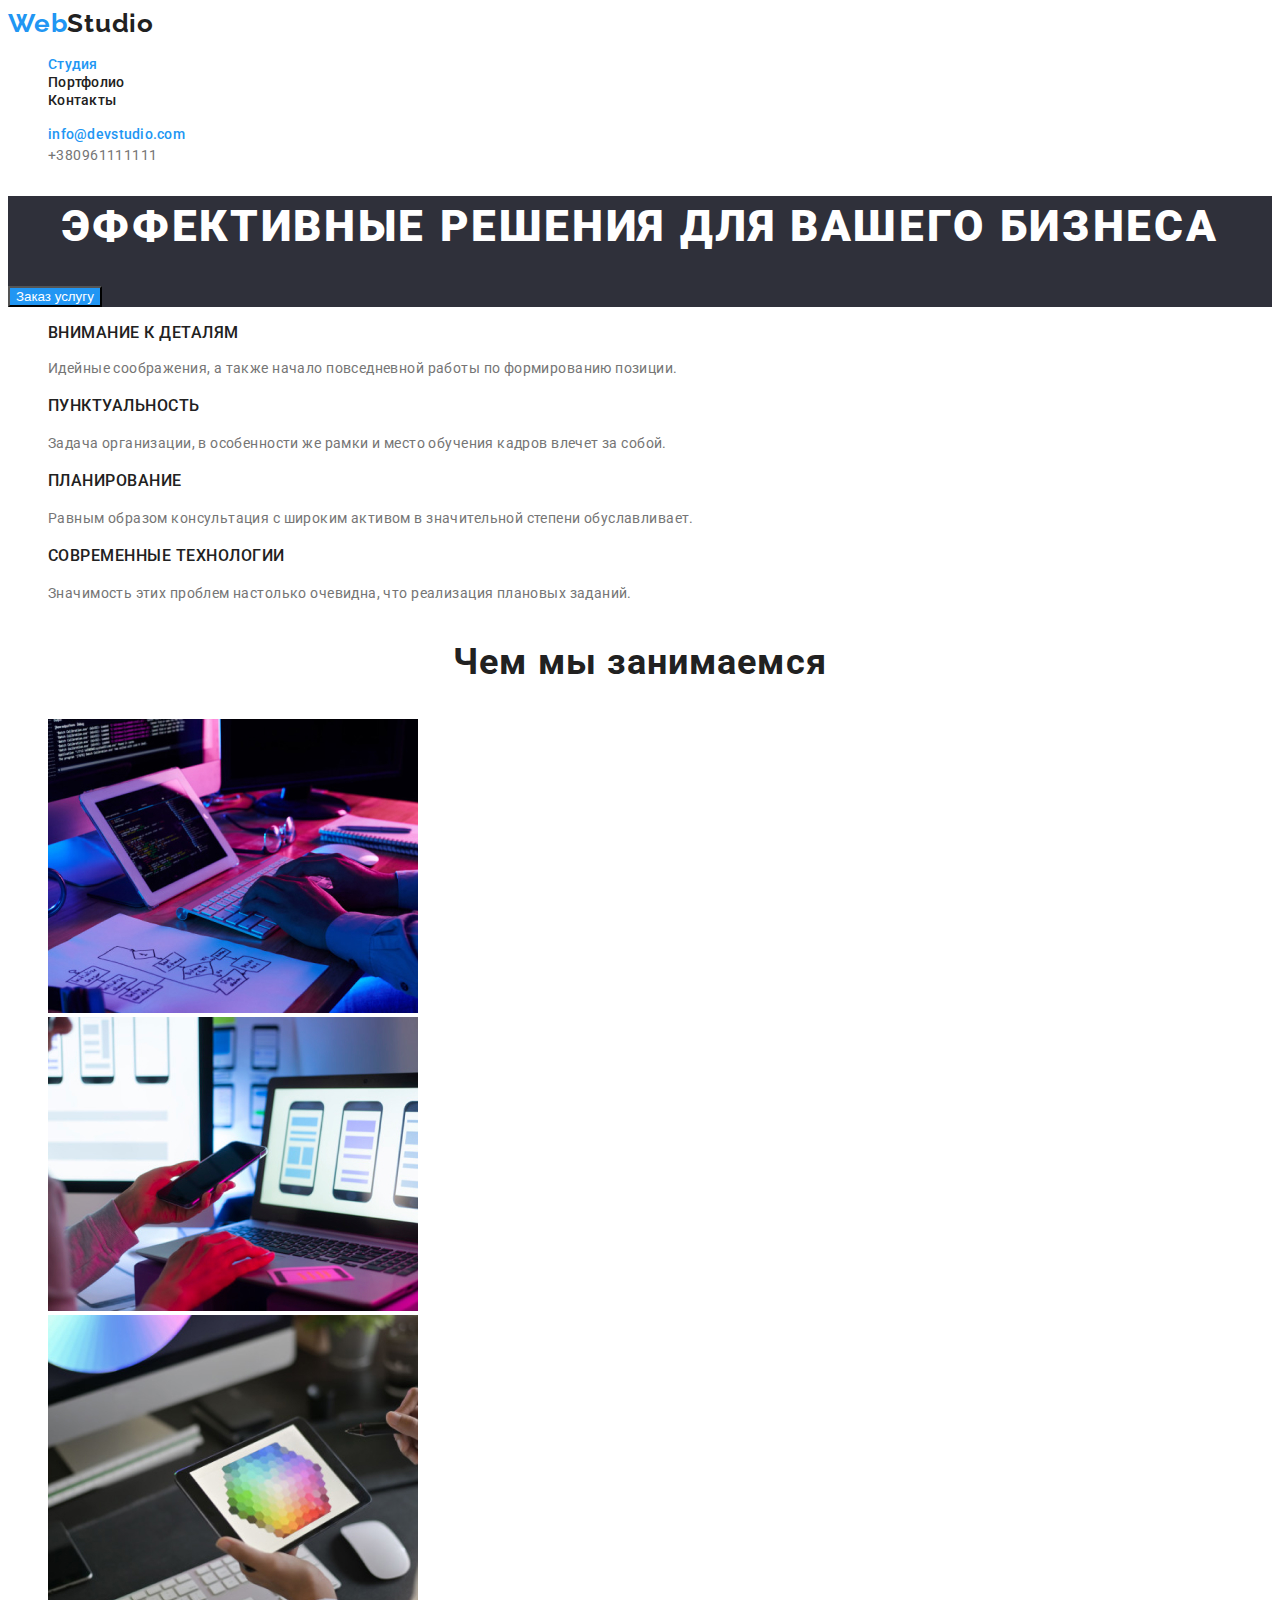
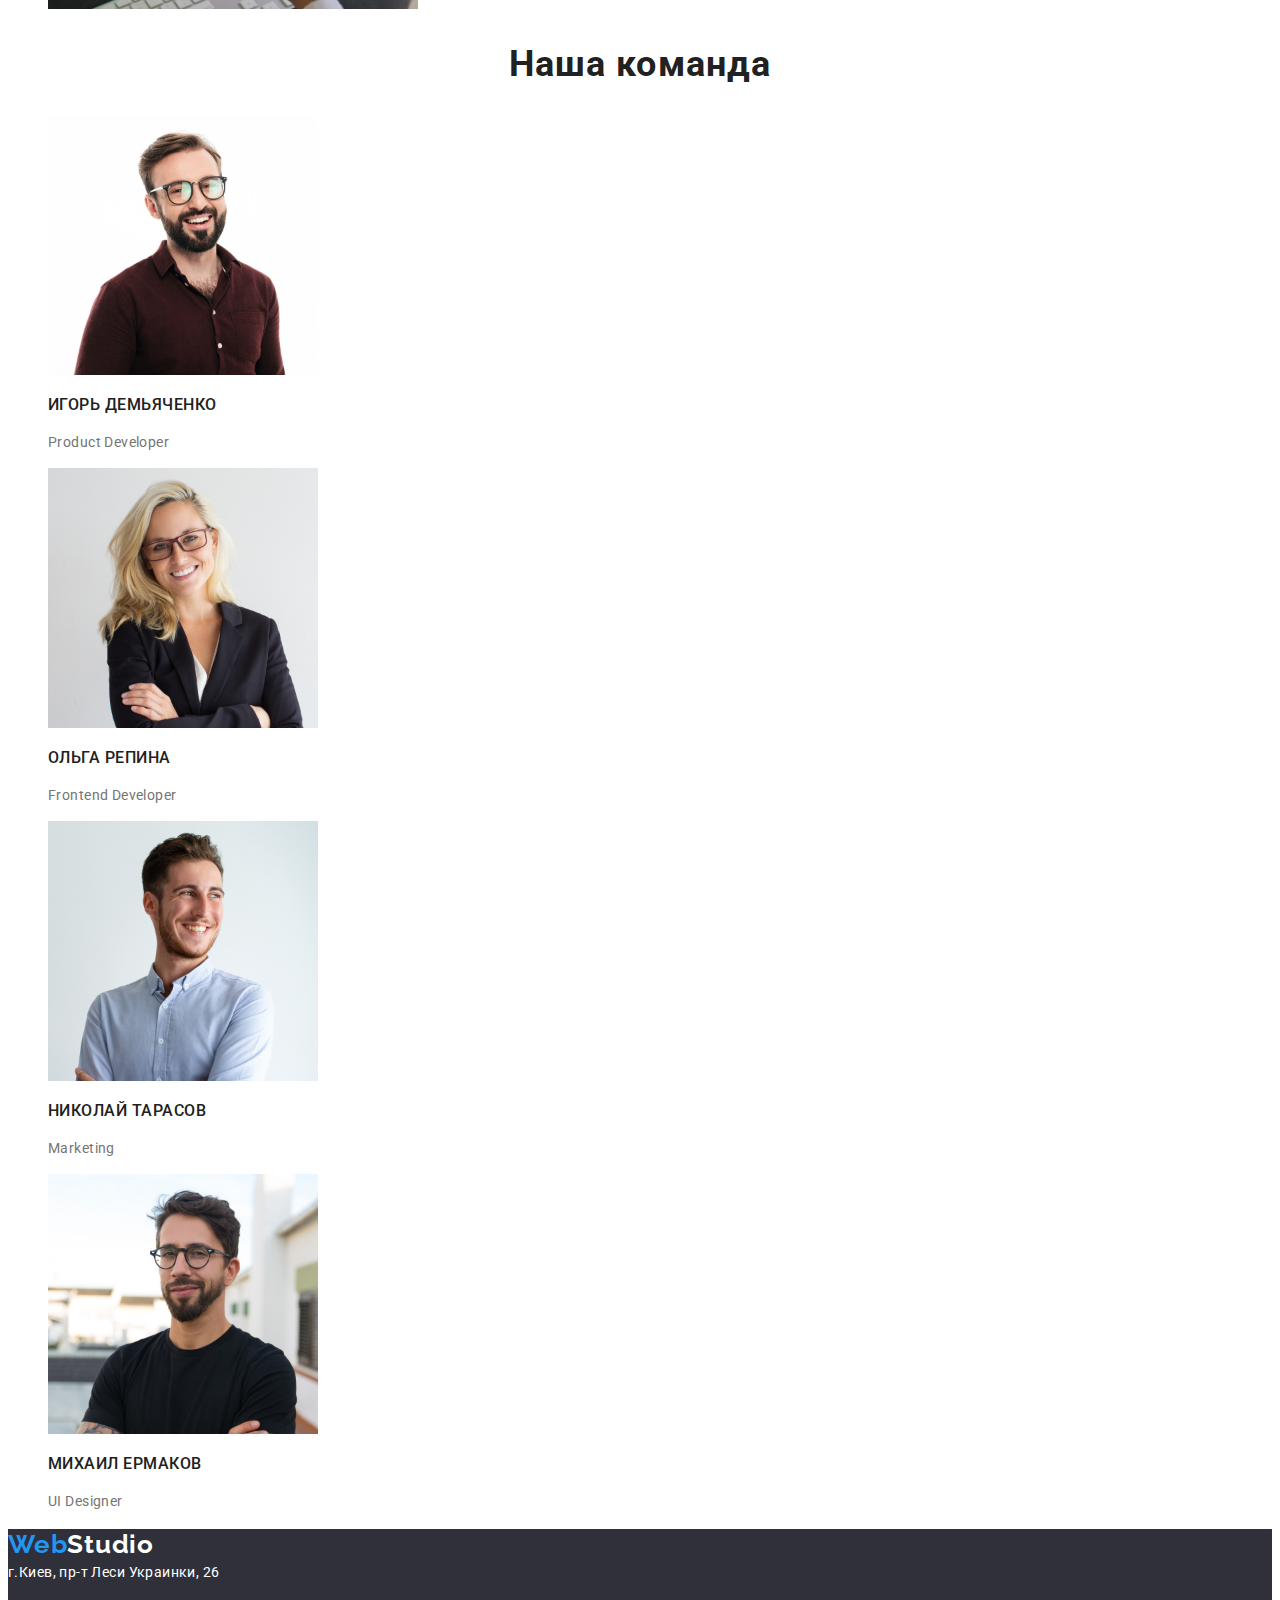
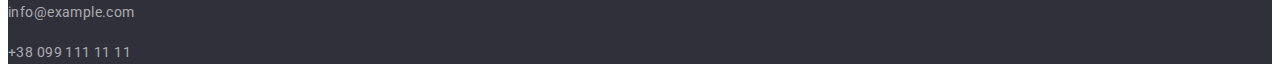
==== index.html @ e20e158f "peredelal s 16.07.2021" ====
<!DOCTYPE html>
<html lang="ru">
<head>
    <meta charset="UTF-8">
    <meta http-equiv="X-UA-Compatible" content="IE=edge">
    <meta name="viewport" content="width=device-width, initial-scale=1.0">
    <link rel="preconnect" href="https://fonts.googleapis.com">
    <link rel="preconnect" href="https://fonts.gstatic.com" crossorigin>
    <link
        href="https://fonts.googleapis.com/css2?family=Raleway:wght@700&family=Roboto:ital,wght@0,500;0,700;0,900;1,400&display=swap"
        rel="stylesheet">
    <title>Домашние задание #1</title> 
    <link rel="stylesheet" href="./css/styles.css">
</head>
<body>
    <header>
        <nav class="navigation">
            <a href="" class="logo"><span class="web"> Web</span>Studio</a>
            <ul class="site-nav link">
                <li><a href="./index.html" class="studi">Студия</a></li>
                <li><a href="./portolio.html" class="portfol">Портфолио</a></li>
                <li><a href="./kontakt.html" class="kontakt"> Контакты</a></li>
            </ul>
            <ul class="site-nav list">
                <li> <a href="mailto:info@devstudio.com" class="info">info@devstudio.com</a></li>
                <li> <a href="tel:+380961111111" class="tel">+380961111111</a></li>
            </ul>
        </nav>
    </header>
    <main>
        <section class="biznes">
            <h1 class="efect">Эффективные решения для вашего бизнеса</h1>
            <button name="button" class="beck">Заказ услугу</button>
        </section>
        <section>
            <ul >
                <li>
                    <h2 class="title-list">Внимание к деталям</h2>
                    <p class="text">Идейные соображения, а также начало повседневной работы по формированию позиции.</p>
                </li>
                <li>
                    <h3 class="title-list">Пунктуальность</h3>
                    <p class="text">Задача организации, в особенности же рамки и место обучения кадров влечет за собой.</p>
                </li>
                <li>
                    <h3 class="title-list">Планирование</h3>
                    <p class="text">Равным образом консультация с широким активом в значительной степени обуславливает.</p>
                </li>
                <li>
                    <h3 class="title-list">Современные технологии</h3>
                    <p class="text">Значимость этих проблем настолько очевидна, что реализация плановых заданий.</P>
                </li>
            </ul>
        </section>
        <section>
            <h3 class="title">Чем мы занимаемся</h3>
            <ul class="site-nav list">
                <li><img src="./images/WordKod.img.jpg" width="370" alt="Работа с кодом"></li>
                <li><img src="./images/MobilVers.img.jpg" width="370" alt="Макеты мобильной версии на ноутбуке"></li>
                <li><img src="./images/PlitkaCvet.img.jpg" width="370" alt="Планшет с палитрой цветов"></li>
            </ul>
        </section>
        <section>
            <h2 class="title">Наша команда</h2>
            <ul class="site-nav list">
                <li class="site-nav">
                    <img src="./images/Igor.D.img.jpg" width="270" alt="Игорь Демьяченко">
                    <h3 class="title-list list">Игорь Демьяченко</h3>
                    <p class="text">Product Developer</p>
                </li>
                <li>
                    <img src="./images/Olga.img.jpg" width="270" alt="Ольга Репина">
                    <h3 class="title-list list">Ольга Репина</h3>
                    <p class="text">Frontend Developer</p>
                </li>
                <li>
                    <img src="./images/Nikola.T.img.jpg" width="270" alt="Николай Тарасов">
                    <h3 class="title-list list">Николай Тарасов</h3>
                    <p class="text">Marketing</p>
                </li>
                <li>
                    <img src="./images/Mixail.N.img.jpg" width="270" alt="Михаил Ермаков">
                    <h3 class="title-list list">Михаил Ермаков</h3>
                    <p class="text">UI Designer</p>
                </li>
            </ul>
        </section>
    </main>
    <footer class="footer">
        <a href="#" class="logo-text"><span class="web-logo">Web</span>Studio</a>
        <address class="address-doc">г.Киев, пр-т Леси Украинки, 26</address>
        <address>
            <p><a href="mailto:info@example.com" class="address">info@example.com</a></p>
            <p><a href="tel:+380991111111" class="address">+38 099 111 11 11</a></p>
        </address>
    </footer>
</body>
</html>
---- css/styles.css ----
/*Домашние задание-1*/
body {
}
/*point*/
ul {
  list-style: none;
}
a {
  text-decoration: none;
}
/*Эффективное решение*/
.efect {
  font-family: "Roboto";
  font-style: normal;
  font-weight: 900;
  font-size: 44px;
  line-height: 60px;
  text-align: center;
  letter-spacing: 0.06em;
  text-transform: uppercase;
  color: #ffff;
}
/*Zakaz*/
.beck {
  background: #2196f3;
  color: #ffff;
}
.web {
  color: #2196f3;
}
.biznes {
  background-color: #2f303a;
}

.logo {
  font-family: "Raleway";
  font-style: normal;
  font-weight: bold;
  font-size: 26px;
  line-height: 31px;
  letter-spacing: 0.03em;
  color: #212121;
}
/*Студия*/
.studi {
  font-family: "Roboto";
  font-style: normal;
  font-weight: 500;
  font-size: 14px;
  line-height: 16px;

  letter-spacing: 0.02em;
  color: #2196f3;
}
/*Портфолио*/
.portfol {
  font-family: "Roboto";
  font-style: normal;
  font-weight: 500;
  font-size: 14px;
  line-height: 16px;

  letter-spacing: 0.02em;
  color: #212121;
}
/*Котакты*/
.kontakt {
  font-family: "Roboto";
  font-style: normal;
  font-weight: 500;
  font-size: 14px;
  line-height: 16px;

  letter-spacing: 0.02em;
  color: #212121;
}
/*info@devstudio.com*/
.info {
  font-family: "Roboto";
  font-style: normal;
  font-weight: 500;
  font-size: 14px;
  line-height: 16px;

  letter-spacing: 0.02em;
  color: #2196f3;
}

/*tel+380961111111*/
.tel {
  font-family: "Roboto";
  font-style: normal;
  font-weight: normal;
  font-size: 14px;
  line-height: 24px;

  letter-spacing: 0.03em;
  color: #757575;
}

/*Tekst*/
.title-list {
  font-family: "Roboto";
  font-style: normal;
  font-weight: bold;
  font-size: 14px;
  line-height: 16px;
  text-transform: uppercase;
  letter-spacing: 0.03em;
  color: #212121;
}
.text {
  font-family: "Roboto";
  font-style: normal;
  font-weight: normal;
  font-size: 14px;
  line-height: 24px;

  letter-spacing: 0.03em;
  color: #757575;
}
/*Чем мы занимаемся-Наша команда*/
.title {
  font-family: "Roboto";
  font-style: normal;
  font-weight: bold;
  font-size: 36px;
  line-height: 42px;
  text-align: center;
  letter-spacing: 0.03em;
  color: #212121;
}
/*Команда*/
.title-list {
  font-family: "Roboto";
  font-style: normal;
  font-weight: 500;
  font-size: 16px;
  line-height: 19px;

  letter-spacing: 0.03em;
  color: #212121;
}
/*Текст-2 применил к 1 и 2 листу*/
.text {
  font-family: "Roboto";
  font-style: normal;
  font-weight: normal;
  font-size: 14px;
  line-height: 24px;

  letter-spacing: 0.03em;
  color: #757575;
}

.logo-text {
  font-family: "Raleway";
  font-style: normal;
  font-weight: bold;
  font-size: 26px;
  line-height: 31px;

  letter-spacing: 0.03em;
  color: #2196f3;
}
/*addresa i tel*/
.address {
  font-family: "Roboto";
  font-style: normal;
  font-weight: normal;
  font-size: 14px;
  line-height: 24px;

  letter-spacing: 0.03em;
  color: rgba(255, 255, 255, 0.6);
}
/*г.Киев пр-т ЛесиУкр*/
.address-doc{
 font-family: "Roboto";
  font-style: normal;
  font-weight: normal;
  font-size: 14px;
  line-height: 24px;
  letter-spacing: 0.03em;
  color: #ffffff;
}
/*Домашние задание-2*/

/*Кнопки*/
.button {
  font-family: "Roboto";
  font-style: normal;
  font-weight: 500;
  font-size: 16px;
  line-height: 26px;

  text-align: center;
  letter-spacing: 0.03em;
  color: #212121;
}

/*Все ховер фокус*/
.button:hover,
.button:focus {
  background: #2196f3;
  color: #ffff;
}

/*Студия*/
.studi-text {
  font-family: "Roboto";
  font-style: normal;
  font-weight: 500;
  font-size: 14px;
  line-height: 16px;

  letter-spacing: 0.02em;
  color: #212121;
}

/*Партфолио*/
.portfolio-text {
  font-family: "Roboto";
  font-style: normal;
  font-weight: 500;
  font-size: 14px;
  line-height: 16px;

  letter-spacing: 0.02em;
  color: #2196f3;
}
/*Котакты*/
.kontakt-text {
  font-family: "Roboto";
  font-style: normal;
  font-weight: 500;
  font-size: 14px;
  line-height: 16px;

  letter-spacing: 0.02em;
  color: #212121;
}
/*Тексты заголовков 2-й лист*/
/*Технокряк*/ /*Постер*/ /*Ресторан*/
/*Проект*/ /*Проект Бох*/ /*Инспиратион*/
/*Лиметед*/ /*ЛАБ*/ /*Гровинг*/
.doc {
  font-family: "Roboto";
  font-style: normal;
  font-weight: bold;
  font-size: 18px;
  line-height: 36px;

  letter-spacing: 0.06em;
  color: #212121;
}
.web-logo {
  font-family: "Raleway";
  font-style: normal;
  font-weight: bold;
  font-size: 26px;
  line-height: 31px;
  letter-spacing: 0.03em;
  color: #2196f3;
}
.logo-text {
  color: #ffffff;
}
.footer {
  background-color: #2f303a;
}
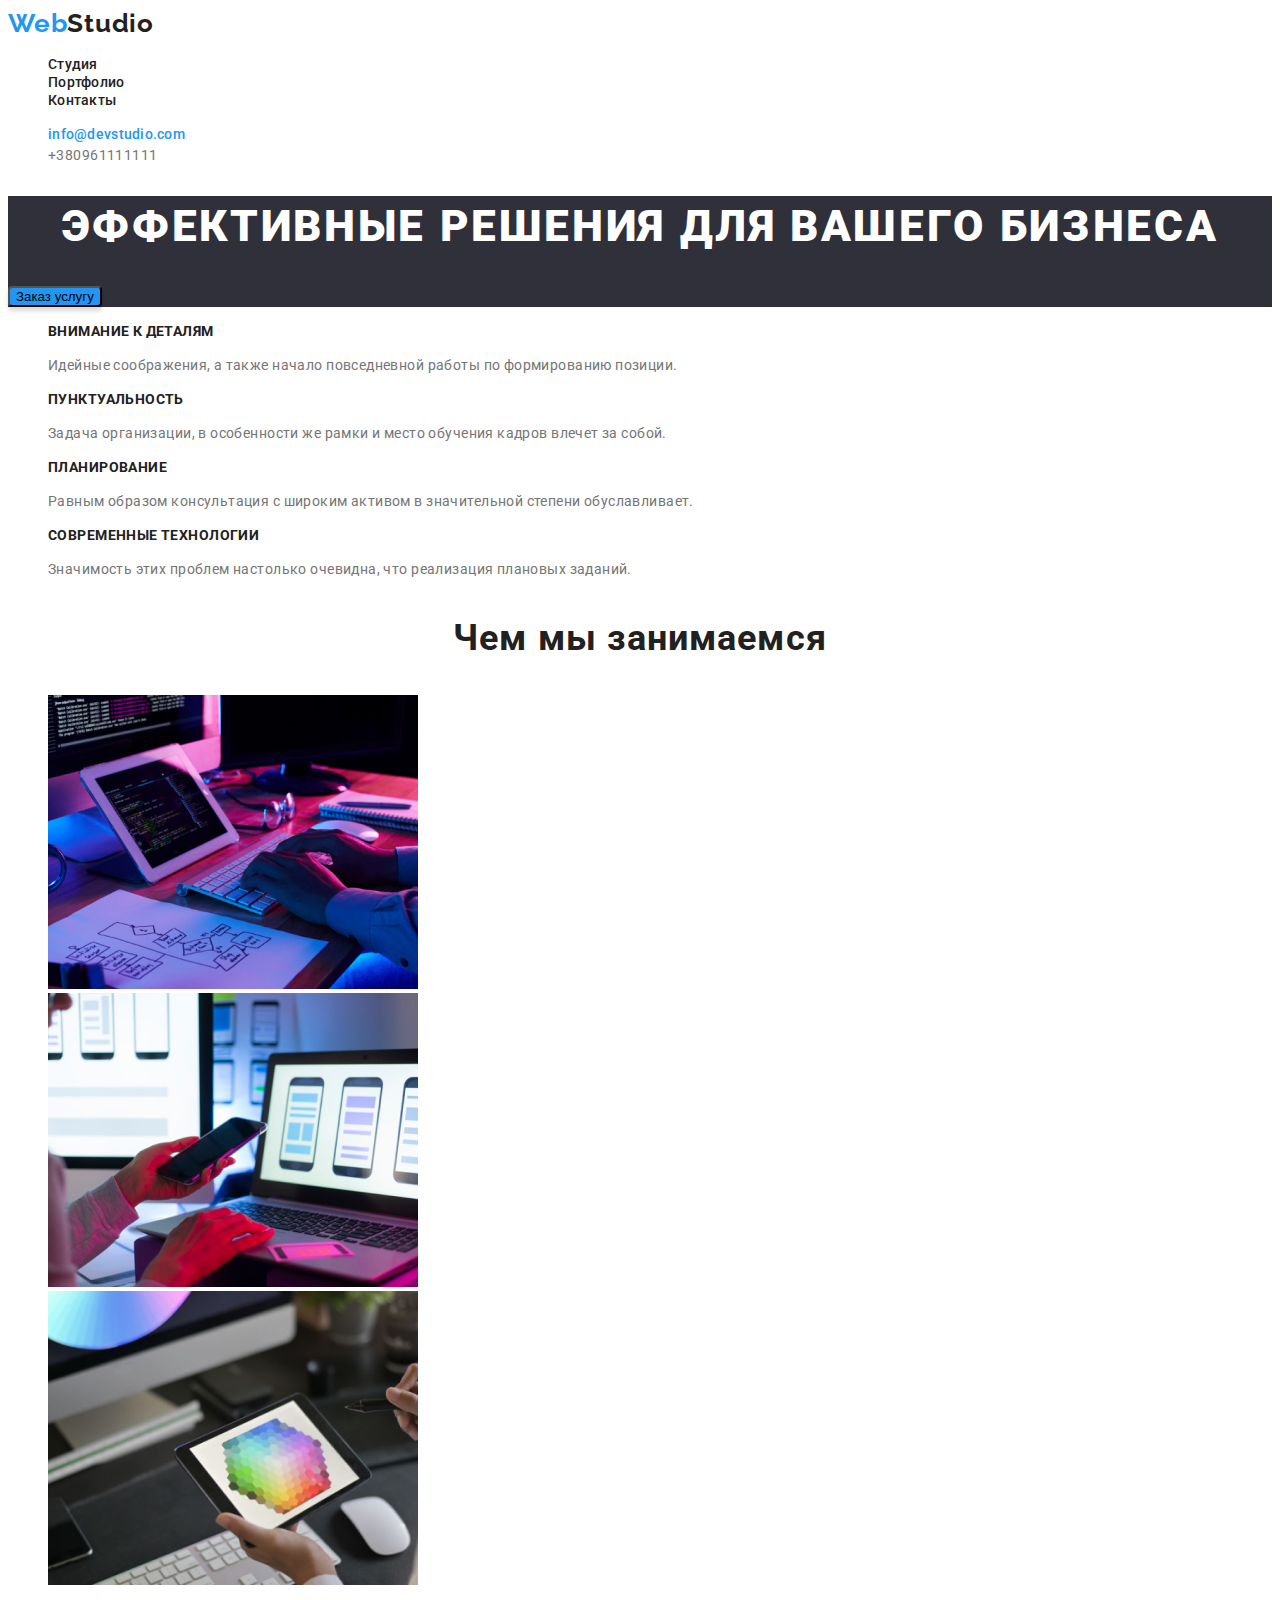
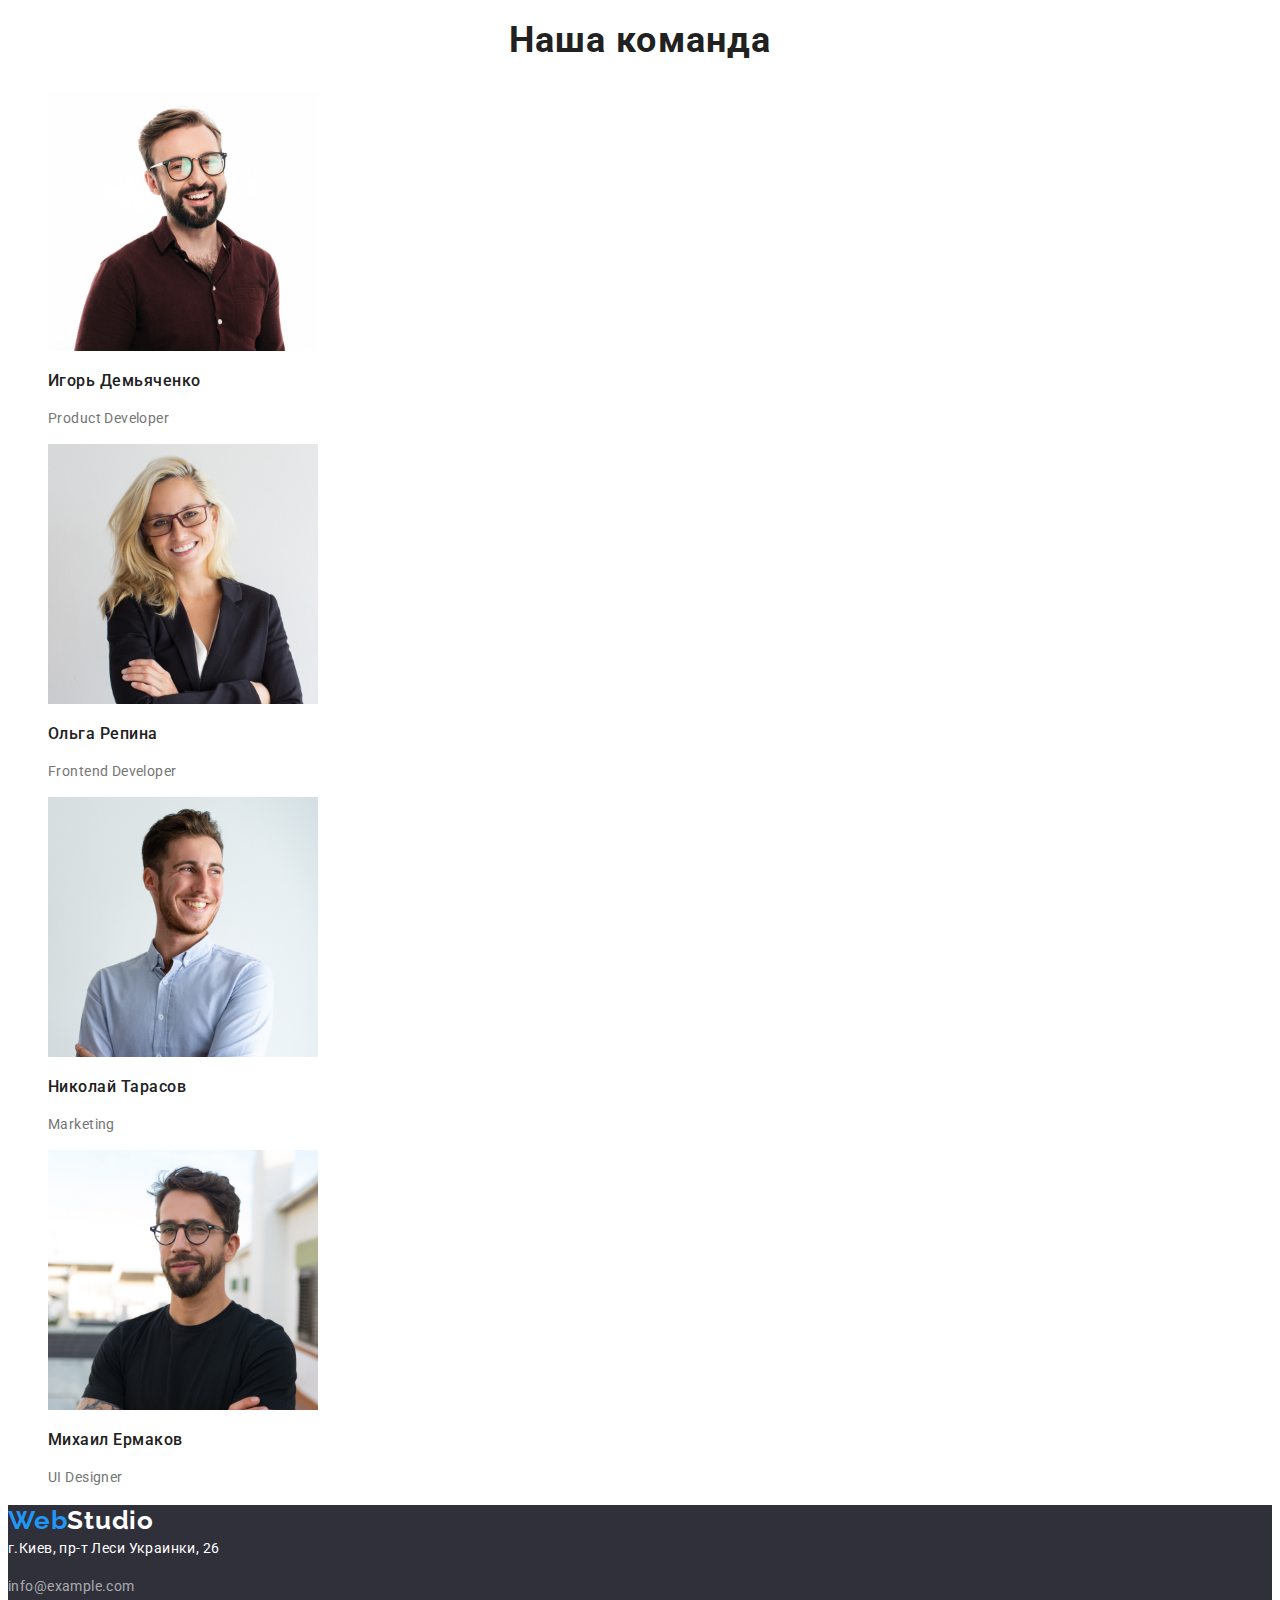
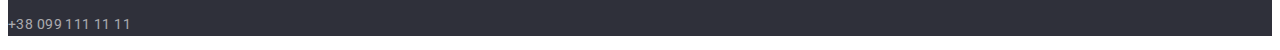
==== commit f658b0fe: "peredelal17.07" ====
--- a/index.html
+++ b/index.html
@@ -14,47 +14,47 @@
 </head>
 <body>
     <header>
-        <nav class="navigation">
-            <a href="" class="logo"><span class="web"> Web</span>Studio</a>
-            <ul class="site-nav link">
-                <li><a href="./index.html" class="studi">Студия</a></li>
-                <li><a href="./portolio.html" class="portfol">Портфолио</a></li>
-                <li><a href="./kontakt.html" class="kontakt"> Контакты</a></li>
+        <nav class="nav">
+            <a href="#" class="nav_logo">Web<span class="logo">Studio</span></a>
+            <ul class="nav_list">
+                <li><a href="./index.html" class="nav_item">Студия</a></li>
+                <li><a href="./portolio.html" class="nav_item">Портфолио</a></li>
+                <li><a href="./kontakt.html" class="nav_item"> Контакты</a></li>
             </ul>
-            <ul class="site-nav list">
-                <li> <a href="mailto:info@devstudio.com" class="info">info@devstudio.com</a></li>
-                <li> <a href="tel:+380961111111" class="tel">+380961111111</a></li>
+            <ul>
+                <li> <a href="mailto:info@devstudio.com" class="information">info@devstudio.com</a></li>
+                <li> <a href="tel:+380961111111" class="telefone">+380961111111</a></li>
             </ul>
         </nav>
     </header>
     <main>
-        <section class="biznes">
-            <h1 class="efect">Эффективные решения для вашего бизнеса</h1>
-            <button name="button" class="beck">Заказ услугу</button>
+        <section class="hero">
+            <h1 class="big">Эффективные решения для вашего бизнеса</h1>
+            <button type="button" class="button_form">Заказ услугу</button>
         </section>
         <section>
             <ul >
                 <li>
-                    <h2 class="title-list">Внимание к деталям</h2>
+                    <h2 class="desc">Внимание к деталям</h2>
                     <p class="text">Идейные соображения, а также начало повседневной работы по формированию позиции.</p>
                 </li>
                 <li>
-                    <h3 class="title-list">Пунктуальность</h3>
+                    <h3 class="desc">Пунктуальность</h3>
                     <p class="text">Задача организации, в особенности же рамки и место обучения кадров влечет за собой.</p>
                 </li>
                 <li>
-                    <h3 class="title-list">Планирование</h3>
+                    <h3 class="desc">Планирование</h3>
                     <p class="text">Равным образом консультация с широким активом в значительной степени обуславливает.</p>
                 </li>
                 <li>
-                    <h3 class="title-list">Современные технологии</h3>
+                    <h3 class="desc">Современные технологии</h3>
                     <p class="text">Значимость этих проблем настолько очевидна, что реализация плановых заданий.</P>
                 </li>
             </ul>
         </section>
         <section>
             <h3 class="title">Чем мы занимаемся</h3>
-            <ul class="site-nav list">
+            <ul>
                 <li><img src="./images/WordKod.img.jpg" width="370" alt="Работа с кодом"></li>
                 <li><img src="./images/MobilVers.img.jpg" width="370" alt="Макеты мобильной версии на ноутбуке"></li>
                 <li><img src="./images/PlitkaCvet.img.jpg" width="370" alt="Планшет с палитрой цветов"></li>
@@ -62,36 +62,35 @@
         </section>
         <section>
             <h2 class="title">Наша команда</h2>
-            <ul class="site-nav list">
-                <li class="site-nav">
-                    <img src="./images/Igor.D.img.jpg" width="270" alt="Игорь Демьяченко">
-                    <h3 class="title-list list">Игорь Демьяченко</h3>
+            <ul class="list">
+                <li>
+                    <img src="./images/Igor.D.img.jpg" width="270" alt="Игорь Демьяченко" class="img">
+                    <h3 class="subtitle">Игорь Демьяченко</h3>
                     <p class="text">Product Developer</p>
                 </li>
                 <li>
-                    <img src="./images/Olga.img.jpg" width="270" alt="Ольга Репина">
-                    <h3 class="title-list list">Ольга Репина</h3>
+                    <img src="./images/Olga.img.jpg" width="270" alt="Ольга Репина" class="img">
+                    <h3 class="subtitle">Ольга Репина</h3>
                     <p class="text">Frontend Developer</p>
                 </li>
                 <li>
-                    <img src="./images/Nikola.T.img.jpg" width="270" alt="Николай Тарасов">
-                    <h3 class="title-list list">Николай Тарасов</h3>
+                    <img src="./images/Nikola.T.img.jpg" width="270" alt="Николай Тарасов" class="img">
+                    <h3 class="subtitle">Николай Тарасов</h3>
                     <p class="text">Marketing</p>
                 </li>
                 <li>
-                    <img src="./images/Mixail.N.img.jpg" width="270" alt="Михаил Ермаков">
-                    <h3 class="title-list list">Михаил Ермаков</h3>
+                    <img src="./images/Mixail.N.img.jpg" width="270" alt="Михаил Ермаков" class="img">
+                    <h3 class="subtitle">Михаил Ермаков</h3>
                     <p class="text">UI Designer</p>
                 </li>
             </ul>
         </section>
     </main>
     <footer class="footer">
-        <a href="#" class="logo-text"><span class="web-logo">Web</span>Studio</a>
-        <address class="address-doc">г.Киев, пр-т Леси Украинки, 26</address>
-        <address>
-            <p><a href="mailto:info@example.com" class="address">info@example.com</a></p>
-            <p><a href="tel:+380991111111" class="address">+38 099 111 11 11</a></p>
+        <a href="#" class="nav_logo">Web<span class="logo_nav">Studio</span></a>
+        <address class="address">г.Киев, пр-т Леси Украинки, 26
+            <p><a href="mailto:info@example.com" class="inform">info@example.com</a></p>
+            <p><a href="tel:+380991111111" class="inform">+38 099 111 11 11</a></p>
         </address>
     </footer>
 </body>
--- a/css/styles.css
+++ b/css/styles.css
@@ -8,8 +8,23 @@
 a {
   text-decoration: none;
 }
+
+.nav_item:hover,
+.nav_item:focus {
+background: #2196F3;
+color: #ffffff;
+}
+
+/*Все ховер фокус*/
+.button:hover,
+.button:focus {
+  background: #2196F3;;
+  color: #ffff;
+}
+
+/*#2196f3*/
 /*Эффективное решение*/
-.efect {
+.big {
   font-family: "Roboto";
   font-style: normal;
   font-weight: 900;
@@ -20,29 +35,54 @@
   text-transform: uppercase;
   color: #ffff;
 }
-/*Zakaz*/
-.beck {
-  background: #2196f3;
-  color: #ffff;
-}
-.web {
+
+/*Заказ услуг*/
+.button_form {
+ background: #2196F3;
+box-shadow: 0px 4px 4px rgba(0, 0, 0, 0.15);
+border-radius: 4px;
+}
+
+.nav_logo {
+  font-family: "Raleway";
+  font-style: normal;
+  font-weight: bold;
+  font-size: 26px;
+  line-height: 31px;
+  letter-spacing: 0.03em;
   color: #2196f3;
 }
-.biznes {
+
+.logo {
+  font-family: "Raleway";
+  font-style: normal;
+  font-weight: bold;
+  font-size: 26px;
+  line-height: 31px;
+  letter-spacing: 0.03em;
+  color: #212121;
+}
+
+.hero {
   background-color: #2f303a;
 }
 
-.logo {
-  font-family: "Raleway";
-  font-style: normal;
-  font-weight: bold;
-  font-size: 26px;
-  line-height: 31px;
-  letter-spacing: 0.03em;
-  color: #212121;
-}
-/*Студия*/
-.studi {
+/*Студия*//*Портфолио*//*Котакты*/
+.nav_item {
+  font-family: "Roboto";
+  font-style: normal;
+  font-weight: 500;
+  font-size: 14px;
+  line-height: 16px;
+  letter-spacing: 0.02em;
+  color:#212121; ;
+}
+.nav_list {
+ 
+}
+
+/*info@devstudio.com*/
+.information {
   font-family: "Roboto";
   font-style: normal;
   font-weight: 500;
@@ -52,54 +92,20 @@
   letter-spacing: 0.02em;
   color: #2196f3;
 }
-/*Портфолио*/
-.portfol {
-  font-family: "Roboto";
-  font-style: normal;
-  font-weight: 500;
-  font-size: 14px;
-  line-height: 16px;
-
-  letter-spacing: 0.02em;
-  color: #212121;
-}
-/*Котакты*/
-.kontakt {
-  font-family: "Roboto";
-  font-style: normal;
-  font-weight: 500;
-  font-size: 14px;
-  line-height: 16px;
-
-  letter-spacing: 0.02em;
-  color: #212121;
-}
-/*info@devstudio.com*/
-.info {
-  font-family: "Roboto";
-  font-style: normal;
-  font-weight: 500;
-  font-size: 14px;
-  line-height: 16px;
-
-  letter-spacing: 0.02em;
-  color: #2196f3;
-}
 
 /*tel+380961111111*/
-.tel {
-  font-family: "Roboto";
-  font-style: normal;
-  font-weight: normal;
-  font-size: 14px;
-  line-height: 24px;
-
+.telefone {
+  font-family: "Roboto";
+  font-style: normal;
+  font-weight: normal;
+  font-size: 14px;
+  line-height: 24px;
   letter-spacing: 0.03em;
   color: #757575;
 }
 
 /*Tekst*/
-.title-list {
+.desc {
   font-family: "Roboto";
   font-style: normal;
   font-weight: bold;
@@ -109,6 +115,7 @@
   letter-spacing: 0.03em;
   color: #212121;
 }
+/*Текст описания товаров, и т.д.*/
 .text {
   font-family: "Roboto";
   font-style: normal;
@@ -130,8 +137,8 @@
   letter-spacing: 0.03em;
   color: #212121;
 }
-/*Команда*/
-.title-list {
+/*Команда наша*/
+.subtitle {
   font-family: "Roboto";
   font-style: normal;
   font-weight: 500;
@@ -164,7 +171,7 @@
   color: #2196f3;
 }
 /*addresa i tel*/
-.address {
+.inform {
   font-family: "Roboto";
   font-style: normal;
   font-weight: normal;
@@ -175,7 +182,7 @@
   color: rgba(255, 255, 255, 0.6);
 }
 /*г.Киев пр-т ЛесиУкр*/
-.address-doc{
+.address{
  font-family: "Roboto";
   font-style: normal;
   font-weight: normal;
@@ -199,52 +206,11 @@
   color: #212121;
 }
 
-/*Все ховер фокус*/
-.button:hover,
-.button:focus {
-  background: #2196f3;
-  color: #ffff;
-}
-
-/*Студия*/
-.studi-text {
-  font-family: "Roboto";
-  font-style: normal;
-  font-weight: 500;
-  font-size: 14px;
-  line-height: 16px;
-
-  letter-spacing: 0.02em;
-  color: #212121;
-}
-
-/*Партфолио*/
-.portfolio-text {
-  font-family: "Roboto";
-  font-style: normal;
-  font-weight: 500;
-  font-size: 14px;
-  line-height: 16px;
-
-  letter-spacing: 0.02em;
-  color: #2196f3;
-}
-/*Котакты*/
-.kontakt-text {
-  font-family: "Roboto";
-  font-style: normal;
-  font-weight: 500;
-  font-size: 14px;
-  line-height: 16px;
-
-  letter-spacing: 0.02em;
-  color: #212121;
-}
 /*Тексты заголовков 2-й лист*/
 /*Технокряк*/ /*Постер*/ /*Ресторан*/
 /*Проект*/ /*Проект Бох*/ /*Инспиратион*/
 /*Лиметед*/ /*ЛАБ*/ /*Гровинг*/
-.doc {
+.subject {
   font-family: "Roboto";
   font-style: normal;
   font-weight: bold;
@@ -254,18 +220,17 @@
   letter-spacing: 0.06em;
   color: #212121;
 }
-.web-logo {
-  font-family: "Raleway";
-  font-style: normal;
-  font-weight: bold;
-  font-size: 26px;
-  line-height: 31px;
-  letter-spacing: 0.03em;
-  color: #2196f3;
-}
-.logo-text {
+
+.logo_nav {
+  font-family: "Raleway";
+  font-style: normal;
+  font-weight: bold;
+  font-size: 26px;
+  line-height: 31px;
+  letter-spacing: 0.03em;
   color: #ffffff;
 }
+
 .footer {
   background-color: #2f303a;
 }
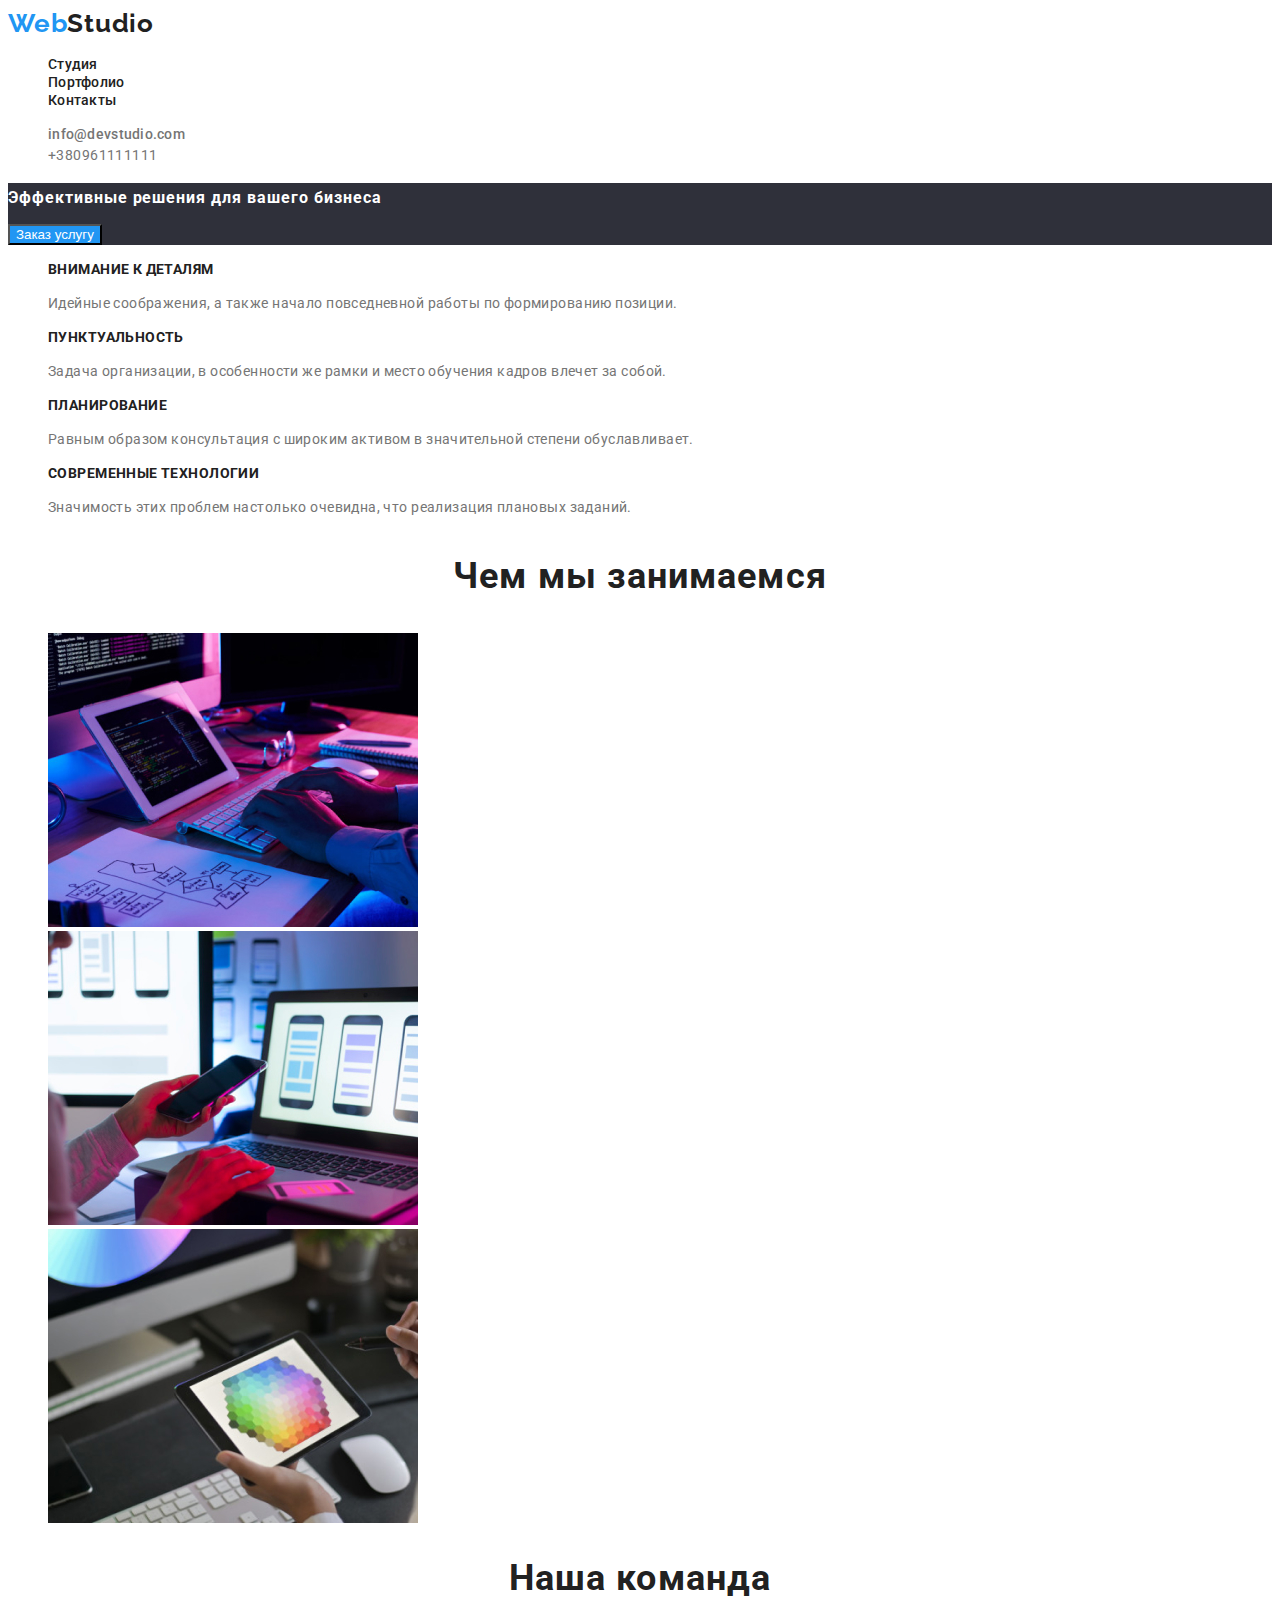
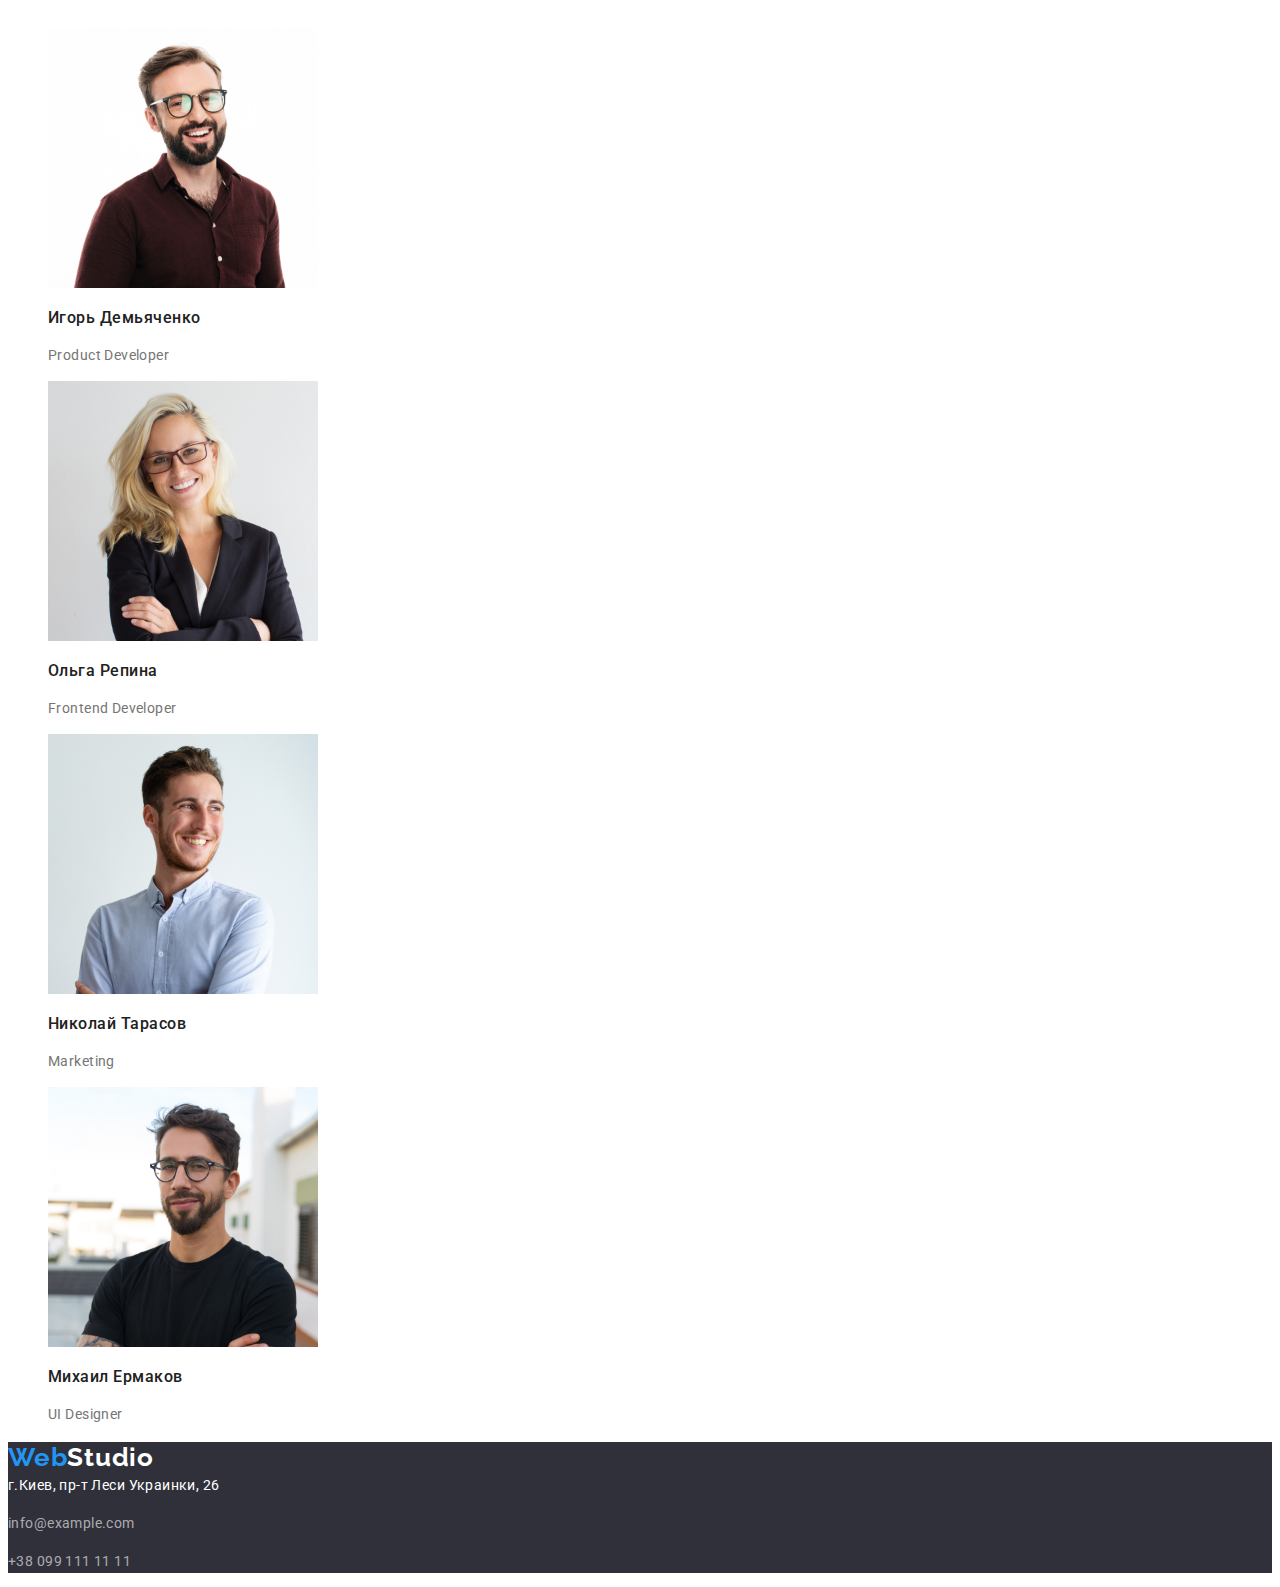
==== commit f719e6f5: "Исправления ошибок" ====
--- a/index.html
+++ b/index.html
@@ -5,11 +5,11 @@
     <meta http-equiv="X-UA-Compatible" content="IE=edge">
     <meta name="viewport" content="width=device-width, initial-scale=1.0">
     <link rel="preconnect" href="https://fonts.googleapis.com">
-    <link rel="preconnect" href="https://fonts.gstatic.com" crossorigin>
+    <link rel="preconnect" href="https://fonts.gstatic.com">
     <link
         href="https://fonts.googleapis.com/css2?family=Raleway:wght@700&family=Roboto:ital,wght@0,500;0,700;0,900;1,400&display=swap"
         rel="stylesheet">
-    <title>Домашние задание #1</title> 
+    <title>Домашние задание #2</title> 
     <link rel="stylesheet" href="./css/styles.css">
 </head>
 <body>
--- a/css/styles.css
+++ b/css/styles.css
@@ -1,4 +1,4 @@
-/*Домашние задание-1*/
+/*Индекс-портфолио-контакты*/
 body {
 }
 /*point*/
@@ -9,101 +9,110 @@
   text-decoration: none;
 }
 
-.nav_item:hover,
-.nav_item:focus {
-background: #2196F3;
-color: #ffffff;
+/*Шапка студия,портфолио,контакты ховер*/
+.nav_item:hover {
+  color: #2196f3;
+}
+
+.information:hover,
+.telefone:hover {
+  color: #2196f3;
 }
 
 /*Все ховер фокус*/
 .button:hover,
 .button:focus {
-  background: #2196F3;;
+  background: #2196f3;
   color: #ffff;
 }
 
-/*#2196f3*/
+/*Логотип*/
+.nav_logo {
+  font-family: "Raleway";
+  font-style: normal;
+  font-weight: bold;
+  font-size: 26px;
+  line-height: 31px;
+  letter-spacing: 0.03em;
+  color: #2196f3;
+}
+
+.logo {
+  font-family: "Raleway";
+  font-style: normal;
+  font-weight: bold;
+  font-size: 26px;
+  line-height: 31px;
+  letter-spacing: 0.03em;
+  color: #212121;
+}
+
+/*Студия*/ /*Портфолио*/ /*Котакты*/
+.nav_item {
+  font-family: "Roboto";
+  font-style: normal;
+  font-weight: 500;
+  font-size: 14px;
+  line-height: 16px;
+  letter-spacing: 0.02em;
+  color: #212121;
+}
+
+/*info@devstudio.com*/
+.information {
+  font-family: "Roboto";
+  font-style: normal;
+  font-weight: 500;
+  font-size: 14px;
+  line-height: 16px;
+
+  letter-spacing: 0.02em;
+  color: #757575;
+}
+
+/*tel+380961111111*/
+.telefone {
+  font-family: "Roboto";
+  font-style: normal;
+  font-weight: normal;
+  font-size: 14px;
+  line-height: 24px;
+  letter-spacing: 0.03em;
+  color: #757575;
+}
+
 /*Эффективное решение*/
 .big {
   font-family: "Roboto";
   font-style: normal;
-  font-weight: 900;
-  font-size: 44px;
-  line-height: 60px;
-  text-align: center;
+  font-weight: bold;
+  font-size: 16px;
+  line-height: 30px;
+  display: flex;
+  align-items: center;
+  text-align: center;
+
   letter-spacing: 0.06em;
-  text-transform: uppercase;
-  color: #ffff;
+  color: #ffffff;
 }
 
 /*Заказ услуг*/
 .button_form {
- background: #2196F3;
-box-shadow: 0px 4px 4px rgba(0, 0, 0, 0.15);
-border-radius: 4px;
-}
-
-.nav_logo {
-  font-family: "Raleway";
-  font-style: normal;
-  font-weight: bold;
-  font-size: 26px;
-  line-height: 31px;
-  letter-spacing: 0.03em;
-  color: #2196f3;
-}
-
-.logo {
-  font-family: "Raleway";
-  font-style: normal;
-  font-weight: bold;
-  font-size: 26px;
-  line-height: 31px;
-  letter-spacing: 0.03em;
-  color: #212121;
+  display: flex;
+  align-items: center;
+  text-align: center;
+  background: #2196f3;
+  color: #ffffff;
+}
+
+.button_form:hover {
+  color: #2196f3;
 }
 
 .hero {
   background-color: #2f303a;
 }
 
-/*Студия*//*Портфолио*//*Котакты*/
-.nav_item {
-  font-family: "Roboto";
-  font-style: normal;
-  font-weight: 500;
-  font-size: 14px;
-  line-height: 16px;
-  letter-spacing: 0.02em;
-  color:#212121; ;
-}
-.nav_list {
- 
-}
-
-/*info@devstudio.com*/
-.information {
-  font-family: "Roboto";
-  font-style: normal;
-  font-weight: 500;
-  font-size: 14px;
-  line-height: 16px;
-
-  letter-spacing: 0.02em;
-  color: #2196f3;
-}
-
-/*tel+380961111111*/
-.telefone {
-  font-family: "Roboto";
-  font-style: normal;
-  font-weight: normal;
-  font-size: 14px;
-  line-height: 24px;
-  letter-spacing: 0.03em;
-  color: #757575;
-}
-
 /*Tekst*/
 .desc {
   font-family: "Roboto";
@@ -159,7 +168,7 @@
   letter-spacing: 0.03em;
   color: #757575;
 }
-
+/*Нижняя область страницы*/
 .logo-text {
   font-family: "Raleway";
   font-style: normal;
@@ -182,16 +191,17 @@
   color: rgba(255, 255, 255, 0.6);
 }
 /*г.Киев пр-т ЛесиУкр*/
-.address{
- font-family: "Roboto";
-  font-style: normal;
-  font-weight: normal;
-  font-size: 14px;
-  line-height: 24px;
-  letter-spacing: 0.03em;
-  color: #ffffff;
-}
-/*Домашние задание-2*/
+.address {
+  font-family: "Roboto";
+  font-style: normal;
+  font-weight: normal;
+  font-size: 14px;
+  line-height: 24px;
+  letter-spacing: 0.03em;
+  color: #ffffff;
+}
+
+/*портфолио-html*/
 
 /*Кнопки*/
 .button {
@@ -234,3 +244,7 @@
 .footer {
   background-color: #2f303a;
 }
+
+.subject:hover {
+  color: #2196f3;
+}
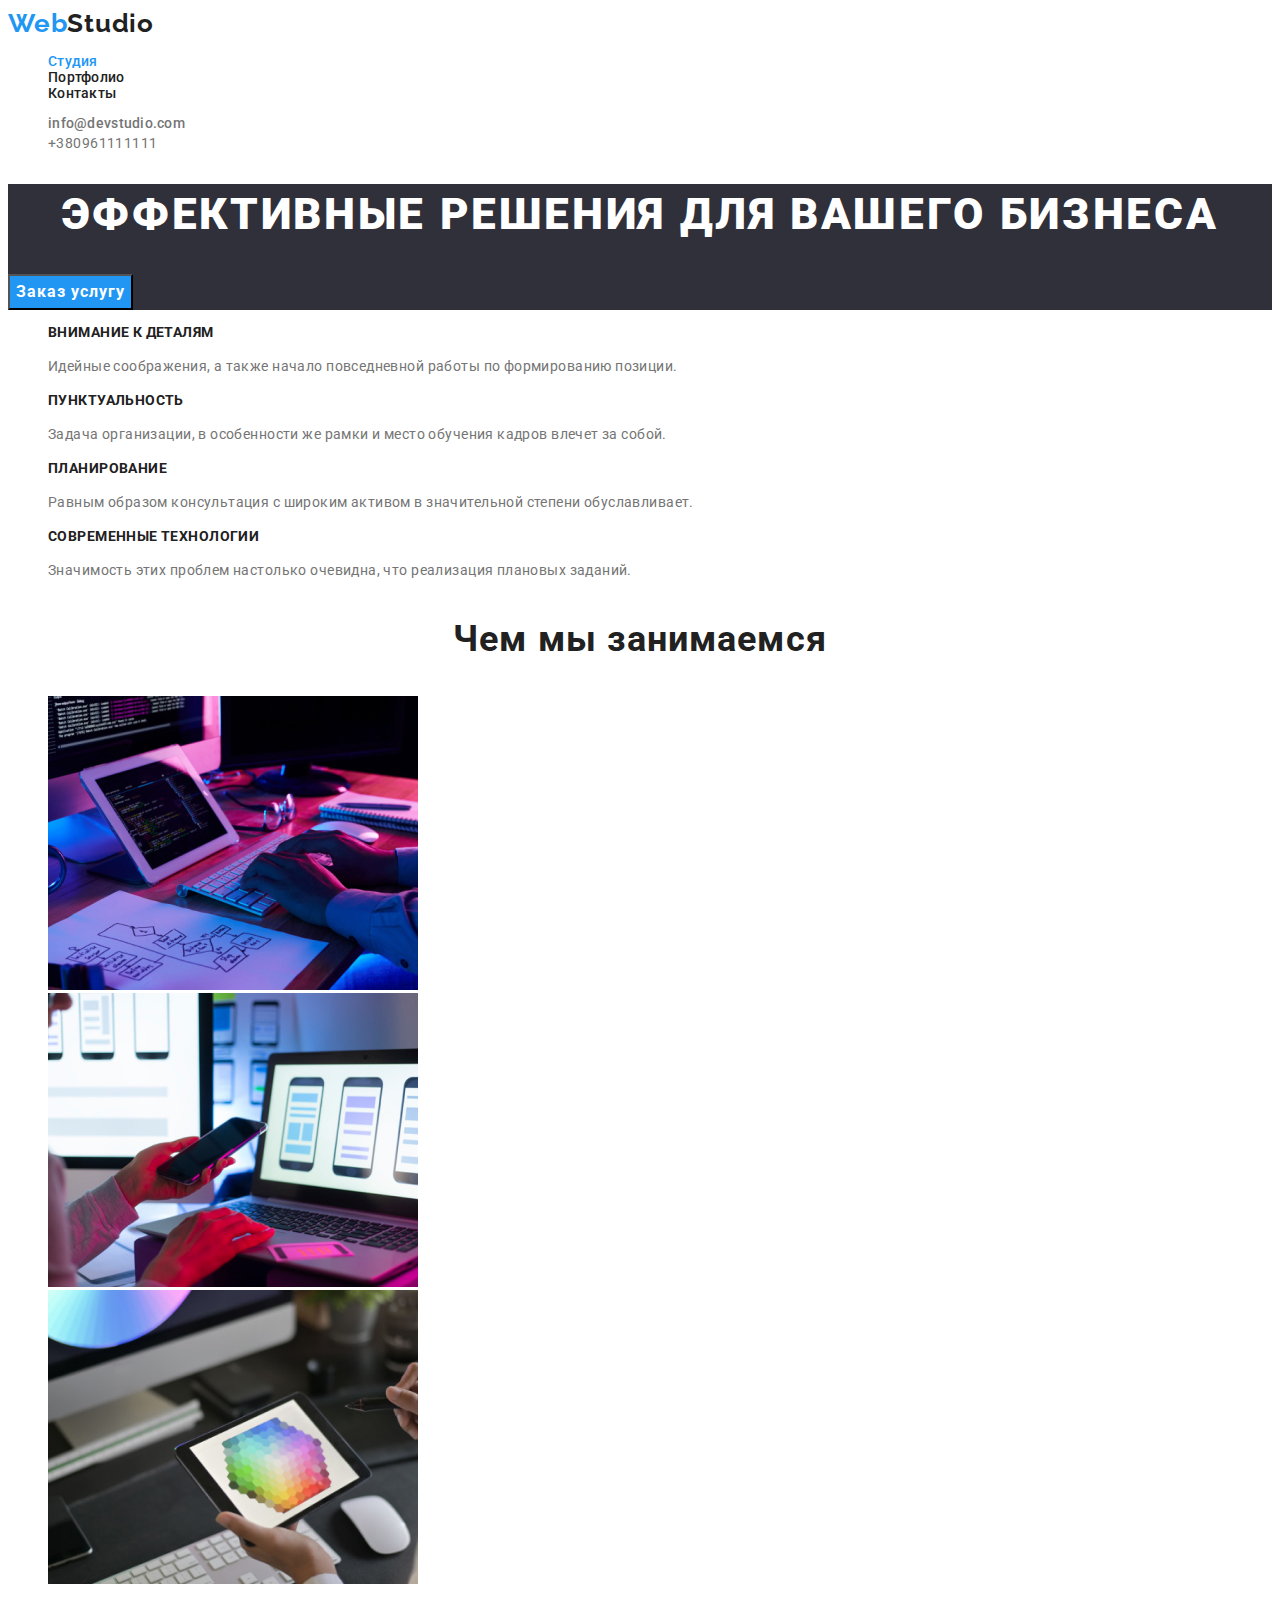
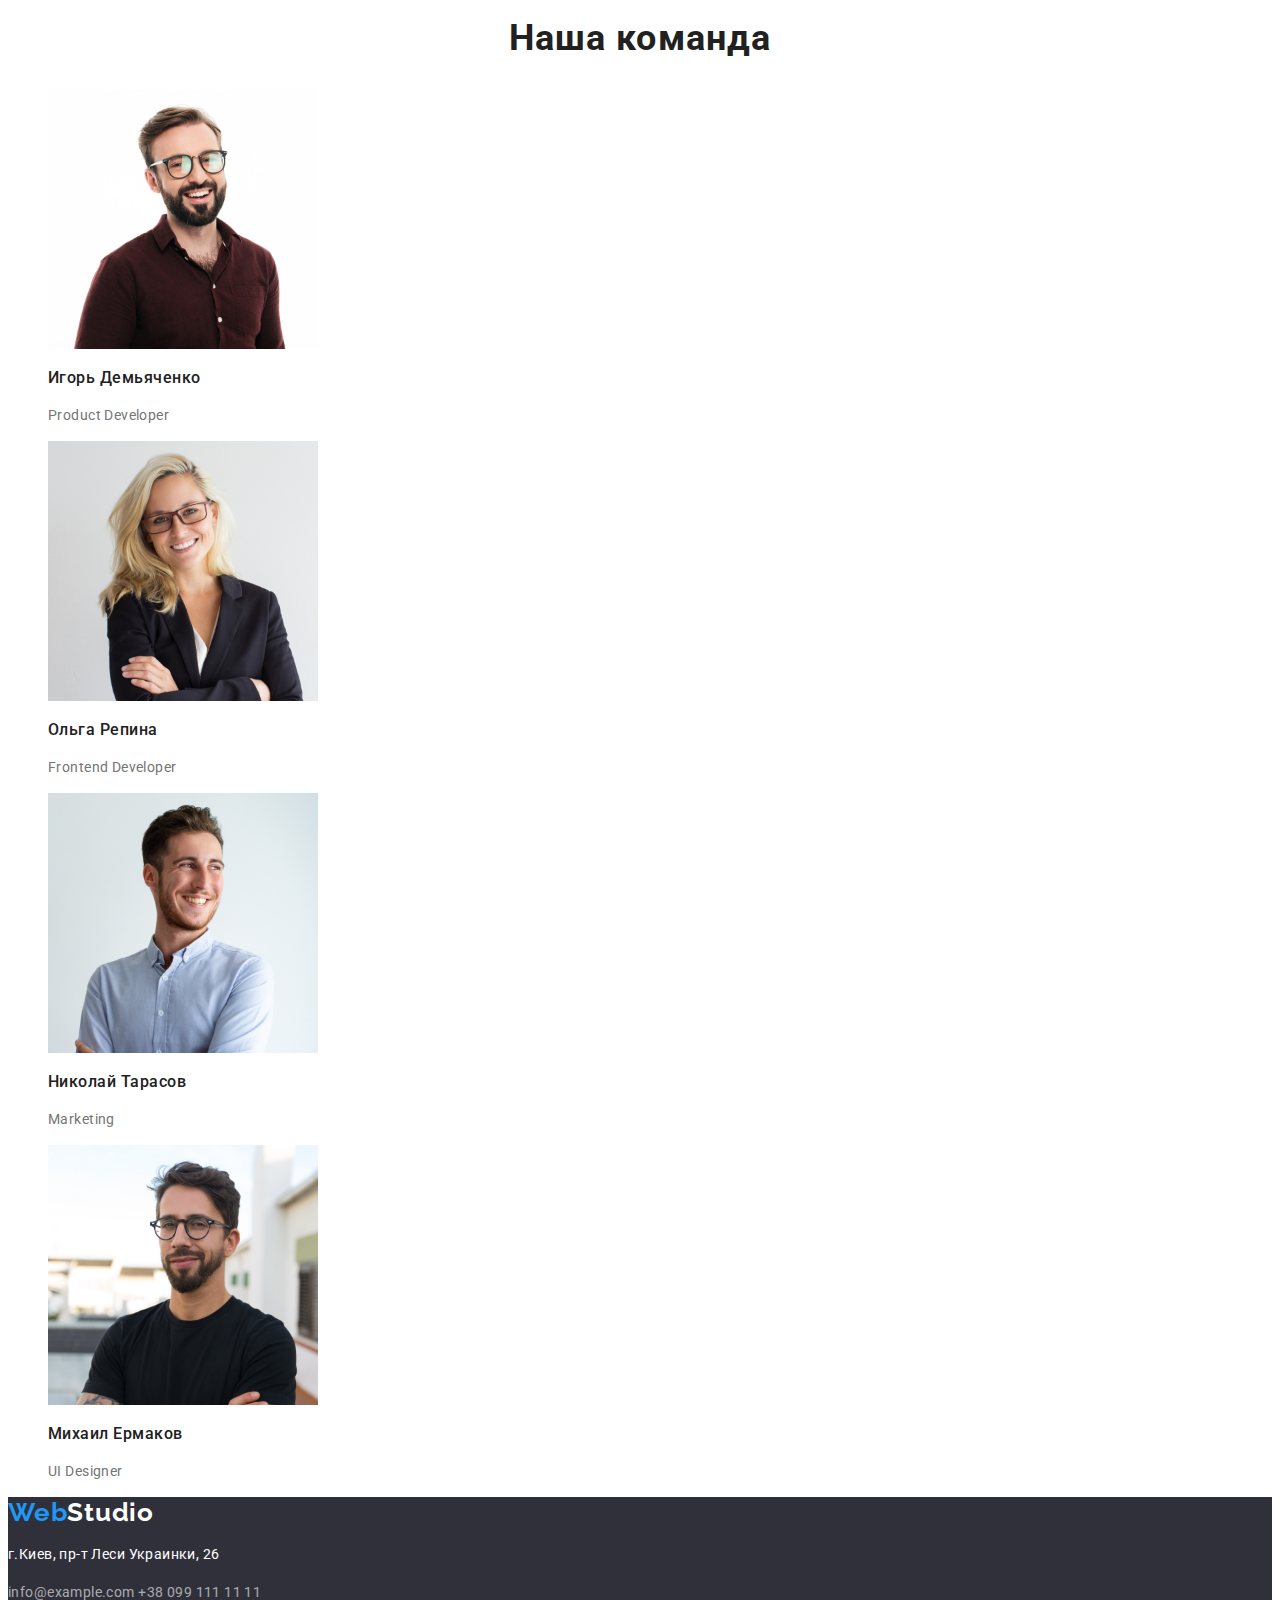
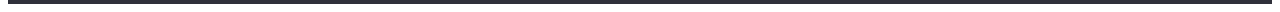
==== commit 8585f8f6: "Izminenie 19/07" ====
--- a/index.html
+++ b/index.html
@@ -17,7 +17,7 @@
         <nav class="nav">
             <a href="#" class="nav_logo">Web<span class="logo">Studio</span></a>
             <ul class="nav_list">
-                <li><a href="./index.html" class="nav_item">Студия</a></li>
+                <li><a href="./index.html" class="nav_item_list">Студия</a></li>
                 <li><a href="./portolio.html" class="nav_item">Портфолио</a></li>
                 <li><a href="./kontakt.html" class="nav_item"> Контакты</a></li>
             </ul>
@@ -88,9 +88,10 @@
     </main>
     <footer class="footer">
         <a href="#" class="nav_logo">Web<span class="logo_nav">Studio</span></a>
-        <address class="address">г.Киев, пр-т Леси Украинки, 26
-            <p><a href="mailto:info@example.com" class="inform">info@example.com</a></p>
-            <p><a href="tel:+380991111111" class="inform">+38 099 111 11 11</a></p>
+        <address class="address">
+            <p>г.Киев, пр-т Леси Украинки, 26</p>
+            <a href="mailto:info@example.com" class="inform">info@example.com</a>
+            <a href="tel:+380991111111" class="inform">+38 099 111 11 11</a>
         </address>
     </footer>
 </body>
--- a/css/styles.css
+++ b/css/styles.css
@@ -1,6 +1,29 @@
 /*Индекс-портфолио-контакты*/
 body {
-}
+  font-family: "Raleway";
+  font-style: normal;
+  font-weight: bold;
+  font-size: 26px;
+  line-height: 31px;
+  letter-spacing: 0.03em;
+
+  color: #2196f3;
+
+  font-family: "Roboto";
+  font-style: normal;
+  font-weight: 500;
+  font-size: 14px;
+  line-height: 16px;
+  letter-spacing: 0.02em;
+
+  color: #212121;
+}
+
+:root { 
+ --brand-color:#2196f3;
+}
+
+
 /*point*/
 ul {
   list-style: none;
@@ -47,7 +70,19 @@
   color: #212121;
 }
 
-/*Студия*/ /*Портфолио*/ /*Котакты*/
+/*Студия Портфолио*/
+.nav_item_list{
+font-family: Roboto;
+font-style: normal;
+font-weight: 500;
+font-size: 14px;
+line-height: 16px;
+letter-spacing: 0.02em;
+
+color: #2196F3;
+}
+
+ /*Портфолио*/ /*Котакты*/
 .nav_item {
   font-family: "Roboto";
   font-style: normal;
@@ -85,28 +120,27 @@
 .big {
   font-family: "Roboto";
   font-style: normal;
+  font-weight: 900;
+  font-size: 44px;
+  line-height: 60px;
+  /* or 136% */
+  text-align: center;
+  letter-spacing: 0.06em;
+  text-transform: uppercase;
+
+  color: #ffffff;
+}
+
+/*Заказ услуг*/
+.button_form {
+  font-family: "Roboto";
+  font-style: normal;
   font-weight: bold;
   font-size: 16px;
   line-height: 30px;
-  display: flex;
-  align-items: center;
-  text-align: center;
-
   letter-spacing: 0.06em;
-  color: #ffffff;
-}
-
-/*Заказ услуг*/
-.button_form {
-  display: flex;
-  align-items: center;
-  text-align: center;
-  background: #2196f3;
-  color: #ffffff;
-}
-
-.button_form:hover {
-  color: #2196f3;
+  background-color: #2196f3;
+  color: #ffffff;
 }
 
 .hero {
@@ -116,7 +150,6 @@
 /*Tekst*/
 .desc {
   font-family: "Roboto";
-  font-style: normal;
   font-weight: bold;
   font-size: 14px;
   line-height: 16px;
@@ -127,7 +160,6 @@
 /*Текст описания товаров, и т.д.*/
 .text {
   font-family: "Roboto";
-  font-style: normal;
   font-weight: normal;
   font-size: 14px;
   line-height: 24px;
@@ -135,7 +167,7 @@
   letter-spacing: 0.03em;
   color: #757575;
 }
-/*Чем мы занимаемся-Наша команда*/
+/*Чем  занимаемся-Наша команда*/
 .title {
   font-family: "Roboto";
   font-style: normal;
@@ -153,21 +185,11 @@
   font-weight: 500;
   font-size: 16px;
   line-height: 19px;
-
-  letter-spacing: 0.03em;
-  color: #212121;
-}
-/*Текст-2 применил к 1 и 2 листу*/
-.text {
-  font-family: "Roboto";
-  font-style: normal;
-  font-weight: normal;
-  font-size: 14px;
-  line-height: 24px;
-
-  letter-spacing: 0.03em;
-  color: #757575;
-}
+  /*or 1.18%*/
+  letter-spacing: 0.03em;
+  color: #212121;
+}
+
 /*Нижняя область страницы*/
 .logo-text {
   font-family: "Raleway";
@@ -230,6 +252,18 @@
   letter-spacing: 0.06em;
   color: #212121;
 }
+.subtitle-text{
+font-family: "Roboto";
+font-style: normal;
+font-weight: normal;
+font-size: 16px;
+line-height: 30px;
+/* identical to box height, or 187% */
+
+letter-spacing: 0.03em;
+color: #757575;
+}
+
 
 .logo_nav {
   font-family: "Raleway";
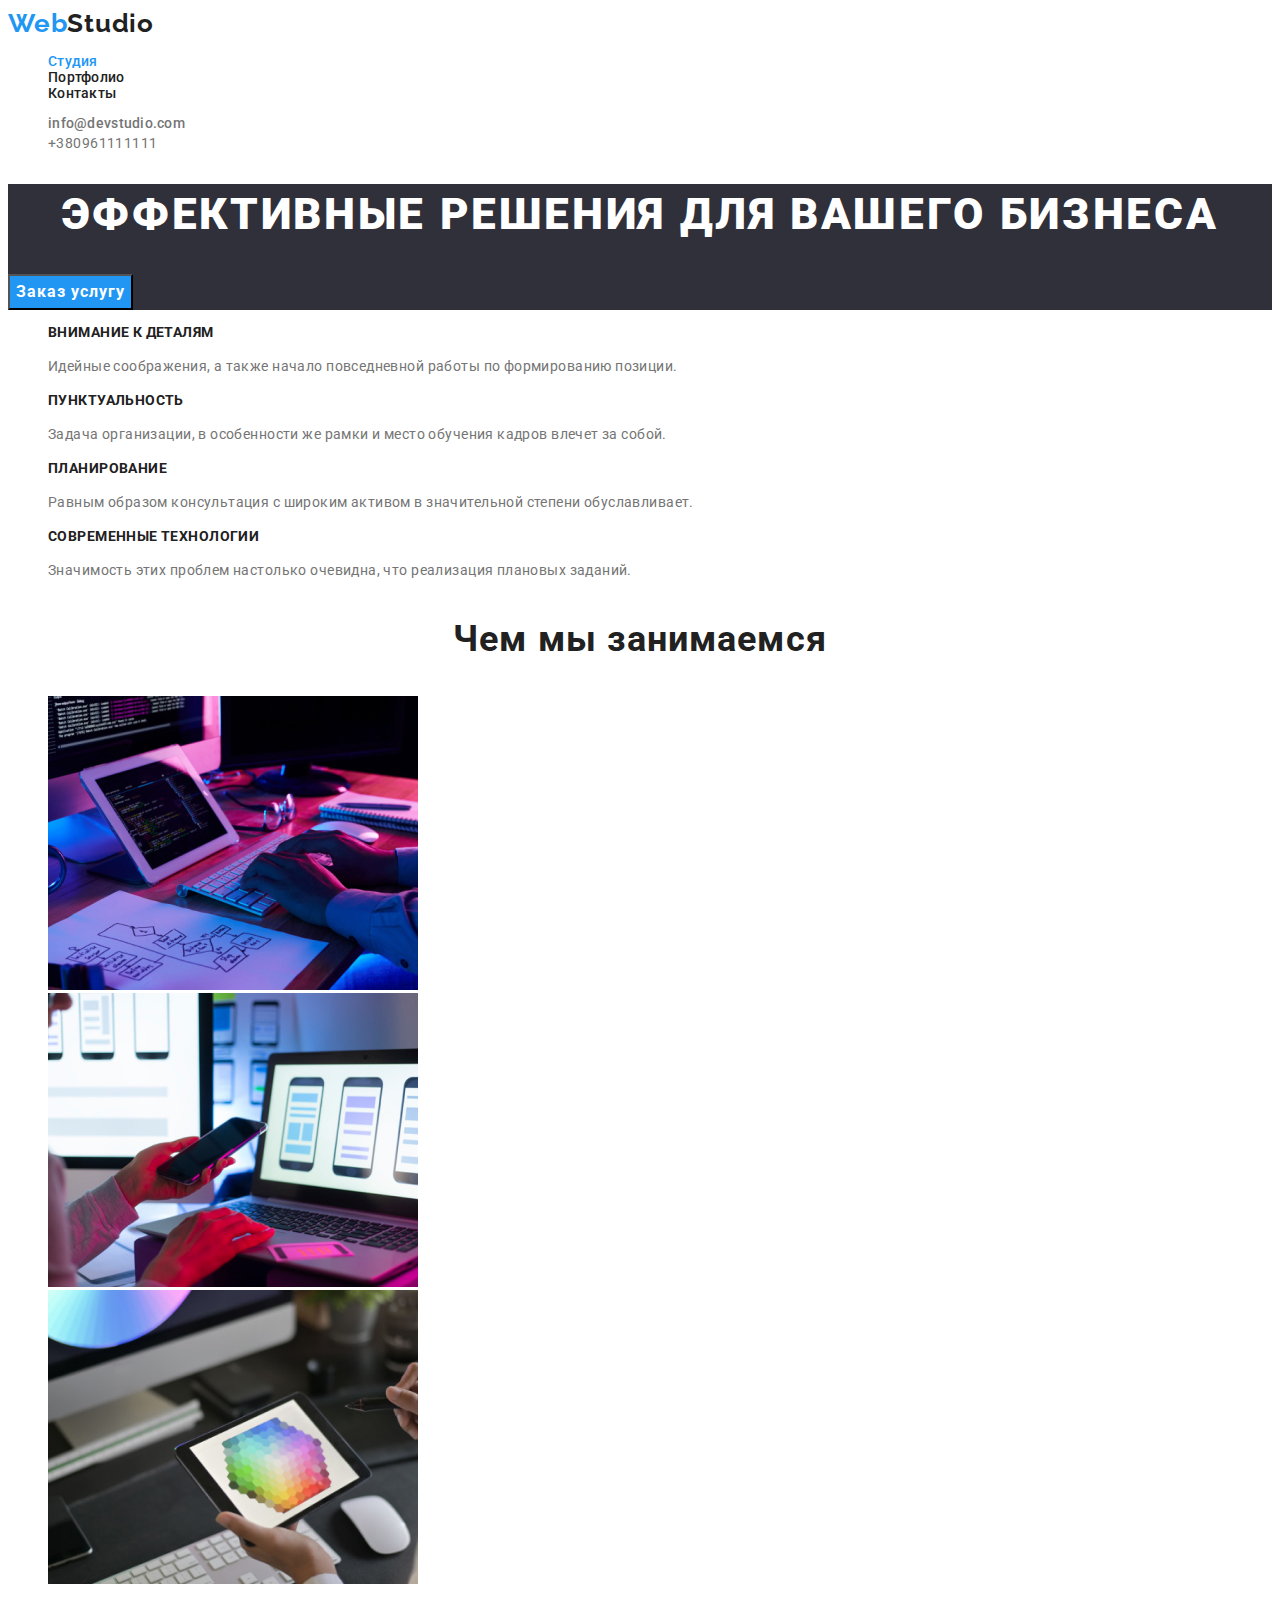
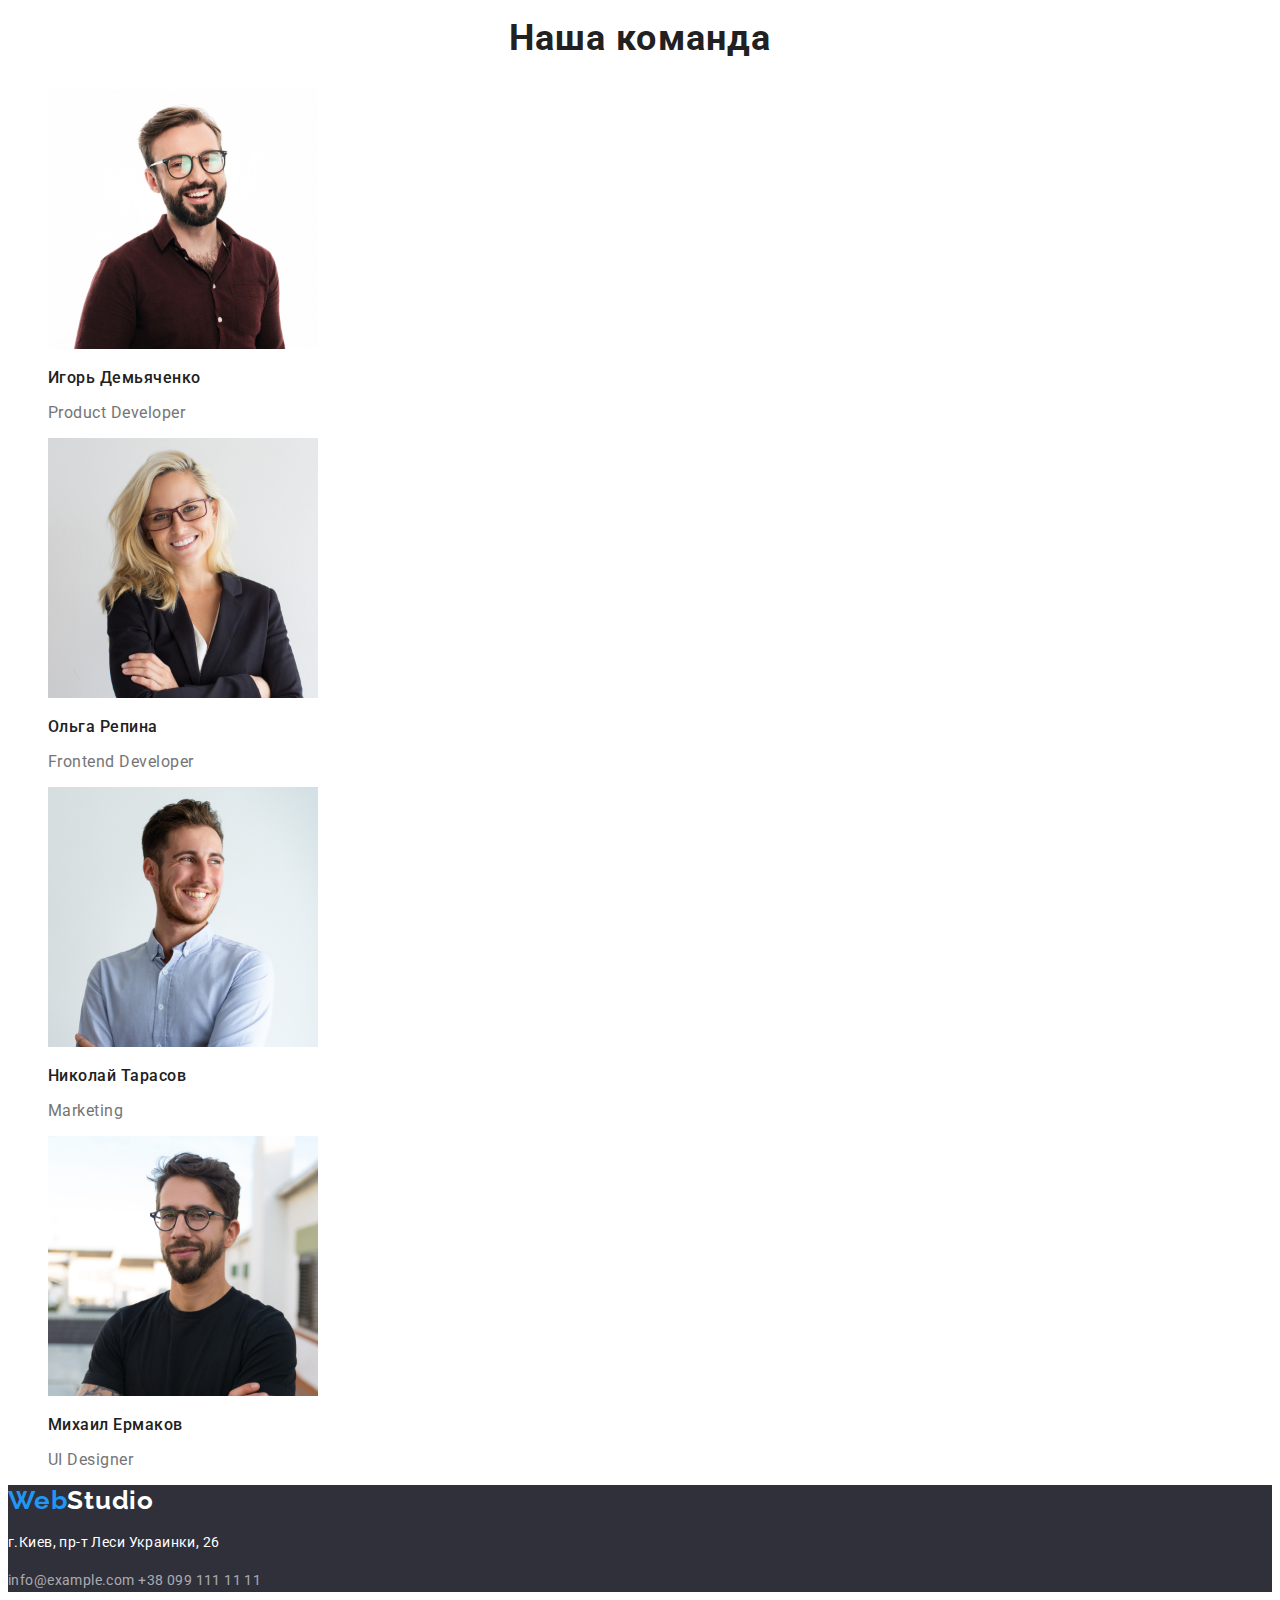
==== commit e0a4f5d3: "Отправка домашнего задания 2" ====
--- a/index.html
+++ b/index.html
@@ -29,58 +29,58 @@
     </header>
     <main>
         <section class="hero">
-            <h1 class="big">Эффективные решения для вашего бизнеса</h1>
-            <button type="button" class="button_form">Заказ услугу</button>
+            <h1 class="hero-big">Эффективные решения для вашего бизнеса</h1>
+            <button type="button" class="hero_button_form">Заказ услугу</button>
         </section>
-        <section>
+        <section class="section">
             <ul >
                 <li>
-                    <h2 class="desc">Внимание к деталям</h2>
-                    <p class="text">Идейные соображения, а также начало повседневной работы по формированию позиции.</p>
+                    <h2 class="section-desc">Внимание к деталям</h2>
+                    <p class="section-text">Идейные соображения, а также начало повседневной работы по формированию позиции.</p>
                 </li>
                 <li>
-                    <h3 class="desc">Пунктуальность</h3>
-                    <p class="text">Задача организации, в особенности же рамки и место обучения кадров влечет за собой.</p>
+                    <h3 class="section-desc">Пунктуальность</h3>
+                    <p class="section-text">Задача организации, в особенности же рамки и место обучения кадров влечет за собой.</p>
                 </li>
                 <li>
-                    <h3 class="desc">Планирование</h3>
-                    <p class="text">Равным образом консультация с широким активом в значительной степени обуславливает.</p>
+                    <h3 class="section-desc">Планирование</h3>
+                    <p class="section-text">Равным образом консультация с широким активом в значительной степени обуславливает.</p>
                 </li>
                 <li>
-                    <h3 class="desc">Современные технологии</h3>
-                    <p class="text">Значимость этих проблем настолько очевидна, что реализация плановых заданий.</P>
+                    <h3 class="section-desc">Современные технологии</h3>
+                    <p class="section-text">Значимость этих проблем настолько очевидна, что реализация плановых заданий.</P>
                 </li>
             </ul>
         </section>
-        <section>
-            <h3 class="title">Чем мы занимаемся</h3>
+        <section class="section">
+            <h3 class="section-title">Чем мы занимаемся</h3>
             <ul>
                 <li><img src="./images/WordKod.img.jpg" width="370" alt="Работа с кодом"></li>
                 <li><img src="./images/MobilVers.img.jpg" width="370" alt="Макеты мобильной версии на ноутбуке"></li>
                 <li><img src="./images/PlitkaCvet.img.jpg" width="370" alt="Планшет с палитрой цветов"></li>
             </ul>
         </section>
-        <section>
-            <h2 class="title">Наша команда</h2>
-            <ul class="list">
+        <section class="section">
+            <h2 class="section-title">Наша команда</h2>
+            <ul>
                 <li>
                     <img src="./images/Igor.D.img.jpg" width="270" alt="Игорь Демьяченко" class="img">
-                    <h3 class="subtitle">Игорь Демьяченко</h3>
+                    <h3 class="section-subtitle">Игорь Демьяченко</h3>
                     <p class="text">Product Developer</p>
                 </li>
                 <li>
                     <img src="./images/Olga.img.jpg" width="270" alt="Ольга Репина" class="img">
-                    <h3 class="subtitle">Ольга Репина</h3>
+                    <h3 class="section-subtitle">Ольга Репина</h3>
                     <p class="text">Frontend Developer</p>
                 </li>
                 <li>
                     <img src="./images/Nikola.T.img.jpg" width="270" alt="Николай Тарасов" class="img">
-                    <h3 class="subtitle">Николай Тарасов</h3>
+                    <h3 class="section-subtitle">Николай Тарасов</h3>
                     <p class="text">Marketing</p>
                 </li>
                 <li>
                     <img src="./images/Mixail.N.img.jpg" width="270" alt="Михаил Ермаков" class="img">
-                    <h3 class="subtitle">Михаил Ермаков</h3>
+                    <h3 class="section-subtitle">Михаил Ермаков</h3>
                     <p class="text">UI Designer</p>
                 </li>
             </ul>
--- a/css/styles.css
+++ b/css/styles.css
@@ -1,28 +1,20 @@
 /*Индекс-портфолио-контакты*/
+
+:root {
+  --primary-text-color: #2196f3;
+  --brand-color: #ffff;
+  --accent-color: #212121;
+  --back-color: #757575;
+  --background-color: #2f303a;
+}
+
 body {
-  font-family: "Raleway";
-  font-style: normal;
-  font-weight: bold;
-  font-size: 26px;
-  line-height: 31px;
-  letter-spacing: 0.03em;
-
-  color: #2196f3;
-
-  font-family: "Roboto";
-  font-style: normal;
-  font-weight: 500;
-  font-size: 14px;
-  line-height: 16px;
-  letter-spacing: 0.02em;
-
-  color: #212121;
-}
-
-:root { 
- --brand-color:#2196f3;
-}
-
+  font-family: "Roboto";
+  font-weight: 500;
+  font-size: 14px;
+  line-height: 16px;
+  letter-spacing: 0.02em;
+}
 
 /*point*/
 ul {
@@ -34,92 +26,90 @@
 
 /*Шапка студия,портфолио,контакты ховер*/
 .nav_item:hover {
-  color: #2196f3;
+  color: var(--primary-text-color);
 }
 
 .information:hover,
 .telefone:hover {
-  color: #2196f3;
+  color: var(--primary-text-color);
 }
 
 /*Все ховер фокус*/
 .button:hover,
 .button:focus {
-  background: #2196f3;
-  color: #ffff;
+  background: var(--primary-text-color);
+  color: var(--brand-color);
 }
 
 /*Логотип*/
 .nav_logo {
   font-family: "Raleway";
-  font-style: normal;
-  font-weight: bold;
-  font-size: 26px;
-  line-height: 31px;
-  letter-spacing: 0.03em;
-  color: #2196f3;
+  font-weight: bold;
+  font-size: 26px;
+  line-height: 31px;
+  /* or 119% */
+  letter-spacing: 0.03em;
+  color: var(--primary-text-color);
 }
 
 .logo {
   font-family: "Raleway";
-  font-style: normal;
-  font-weight: bold;
-  font-size: 26px;
-  line-height: 31px;
-  letter-spacing: 0.03em;
-  color: #212121;
+  font-weight: bold;
+  font-size: 26px;
+  line-height: 31px;
+  /* or 119% */
+  letter-spacing: 0.03em;
+  color: var(--accent-color);
 }
 
 /*Студия Портфолио*/
-.nav_item_list{
-font-family: Roboto;
-font-style: normal;
-font-weight: 500;
-font-size: 14px;
-line-height: 16px;
-letter-spacing: 0.02em;
-
-color: #2196F3;
-}
-
- /*Портфолио*/ /*Котакты*/
+.nav_item_list {
+  font-family: "Roboto";
+  font-weight: 500;
+  font-size: 14px;
+  line-height: 16px;
+  /* or 114% */
+  letter-spacing: 0.02em;
+
+  color: var(--primary-text-color);
+}
+
+/*Портфолио*/ /*Котакты*/
 .nav_item {
   font-family: "Roboto";
-  font-style: normal;
-  font-weight: 500;
-  font-size: 14px;
-  line-height: 16px;
-  letter-spacing: 0.02em;
-  color: #212121;
+  font-weight: 500;
+  font-size: 14px;
+  line-height: 16px;
+  /* or 114% */
+  letter-spacing: 0.02em;
+  color: var(--accent-color);
 }
 
 /*info@devstudio.com*/
 .information {
   font-family: "Roboto";
-  font-style: normal;
-  font-weight: 500;
-  font-size: 14px;
-  line-height: 16px;
-
-  letter-spacing: 0.02em;
-  color: #757575;
+  font-weight: 500;
+  font-size: 14px;
+  line-height: 16px;
+  /* or 114% */
+  letter-spacing: 0.02em;
+  color: var(--back-color);
 }
 
 /*tel+380961111111*/
 .telefone {
   font-family: "Roboto";
-  font-style: normal;
-  font-weight: normal;
-  font-size: 14px;
-  line-height: 24px;
-  letter-spacing: 0.03em;
-  color: #757575;
+  font-weight: normal;
+  font-size: 14px;
+  line-height: 24px;
+  /* or 171% */
+  letter-spacing: 0.03em;
+  color: var(--back-color);
 }
 
 /*Эффективное решение*/
-.big {
-  font-family: "Roboto";
-  font-style: normal;
+.hero-big {
+  font-family: "Roboto";
   font-weight: 900;
   font-size: 44px;
   line-height: 60px;
@@ -128,87 +118,96 @@
   letter-spacing: 0.06em;
   text-transform: uppercase;
 
-  color: #ffffff;
+  color: var(--brand-color);
 }
 
 /*Заказ услуг*/
-.button_form {
-  font-family: "Roboto";
-  font-style: normal;
-  font-weight: bold;
+.hero_button_form {
+  font-family: "Roboto";
+  font-weight: 700;
   font-size: 16px;
   line-height: 30px;
+  /*or 187% */
   letter-spacing: 0.06em;
-  background-color: #2196f3;
-  color: #ffffff;
+  background-color: var(--primary-text-color);
+  color: var(--brand-color);
 }
 
 .hero {
-  background-color: #2f303a;
+  background-color: var(--background-color);
 }
 
 /*Tekst*/
-.desc {
-  font-family: "Roboto";
-  font-weight: bold;
-  font-size: 14px;
-  line-height: 16px;
+.section-desc {
+  font-family: "Roboto";
+  font-weight: bold;
+  font-size: 14px;
+  line-height: 16px;
+  /* or 114% */
   text-transform: uppercase;
   letter-spacing: 0.03em;
-  color: #212121;
+  color: var(--accent-color);
 }
 /*Текст описания товаров, и т.д.*/
-.text {
-  font-family: "Roboto";
-  font-weight: normal;
-  font-size: 14px;
-  line-height: 24px;
-
-  letter-spacing: 0.03em;
-  color: #757575;
+.section-text {
+  font-family: "Roboto";
+  font-weight: normal;
+  font-size: 14px;
+  line-height: 24px;
+  /* or 171% */
+  letter-spacing: 0.03em;
+  color: var(--back-color);
 }
 /*Чем  занимаемся-Наша команда*/
-.title {
-  font-family: "Roboto";
-  font-style: normal;
+.section-title {
+  font-family: "Roboto";
   font-weight: bold;
   font-size: 36px;
   line-height: 42px;
+  /* or 116% */
   text-align: center;
   letter-spacing: 0.03em;
-  color: #212121;
+  color: var(--accent-color);
 }
 /*Команда наша*/
-.subtitle {
-  font-family: "Roboto";
-  font-style: normal;
+.section-subtitle {
+  font-family: "Roboto";
   font-weight: 500;
   font-size: 16px;
   line-height: 19px;
-  /*or 1.18%*/
-  letter-spacing: 0.03em;
-  color: #212121;
+  /*or 118%*/
+  letter-spacing: 0.03em;
+  color: var(--accent-color);
+}
+
+/*text*/
+.text {
+  font-family: "Roboto";
+  font-weight: normal;
+  font-size: 16px;
+  line-height: 19px;
+  /* or 118% */
+  letter-spacing: 0.03em;
+  color: var(--back-color);
 }
 
 /*Нижняя область страницы*/
 .logo-text {
   font-family: "Raleway";
-  font-style: normal;
-  font-weight: bold;
-  font-size: 26px;
-  line-height: 31px;
-
-  letter-spacing: 0.03em;
-  color: #2196f3;
+  font-weight: bold;
+  font-size: 26px;
+  line-height: 31px;
+  /* or 119% */
+  letter-spacing: 0.03em;
+  color: var(--primary-text-color);
 }
 /*addresa i tel*/
 .inform {
   font-family: "Roboto";
-  font-style: normal;
-  font-weight: normal;
-  font-size: 14px;
-  line-height: 24px;
-
+  font-weight: normal;
+  font-size: 14px;
+  line-height: 24px;
+  /* or 171% */
   letter-spacing: 0.03em;
   color: rgba(255, 255, 255, 0.6);
 }
@@ -219,8 +218,9 @@
   font-weight: normal;
   font-size: 14px;
   line-height: 24px;
-  letter-spacing: 0.03em;
-  color: #ffffff;
+  /* or 171% */
+  letter-spacing: 0.03em;
+  color: var(--brand-color);
 }
 
 /*портфолио-html*/
@@ -228,14 +228,13 @@
 /*Кнопки*/
 .button {
   font-family: "Roboto";
-  font-style: normal;
   font-weight: 500;
   font-size: 16px;
   line-height: 26px;
-
+  /* or 162% */
   text-align: center;
   letter-spacing: 0.03em;
-  color: #212121;
+  color: var(--accent-color);
 }
 
 /*Тексты заголовков 2-й лист*/
@@ -244,41 +243,34 @@
 /*Лиметед*/ /*ЛАБ*/ /*Гровинг*/
 .subject {
   font-family: "Roboto";
-  font-style: normal;
   font-weight: bold;
   font-size: 18px;
   line-height: 36px;
-
+  /*or 200% */
   letter-spacing: 0.06em;
-  color: #212121;
-}
-.subtitle-text{
-font-family: "Roboto";
-font-style: normal;
-font-weight: normal;
-font-size: 16px;
-line-height: 30px;
-/* identical to box height, or 187% */
-
-letter-spacing: 0.03em;
-color: #757575;
-}
-
+  color: var(--accent-color);
+}
+.subtitle-text {
+  font-family: "Roboto";
+  font-weight: normal;
+  font-size: 16px;
+  line-height: 30px;
+  /* or 187% */
+
+  letter-spacing: 0.03em;
+  color: var(--back-color);
+}
 
 .logo_nav {
   font-family: "Raleway";
-  font-style: normal;
-  font-weight: bold;
-  font-size: 26px;
-  line-height: 31px;
-  letter-spacing: 0.03em;
-  color: #ffffff;
+  font-weight: bold;
+  font-size: 26px;
+  line-height: 31px;
+  /* or 119% */
+  letter-spacing: 0.03em;
+  color: var(--brand-color);
 }
 
 .footer {
-  background-color: #2f303a;
-}
-
-.subject:hover {
-  color: #2196f3;
-}
+  background-color: var(--background-color);
+}
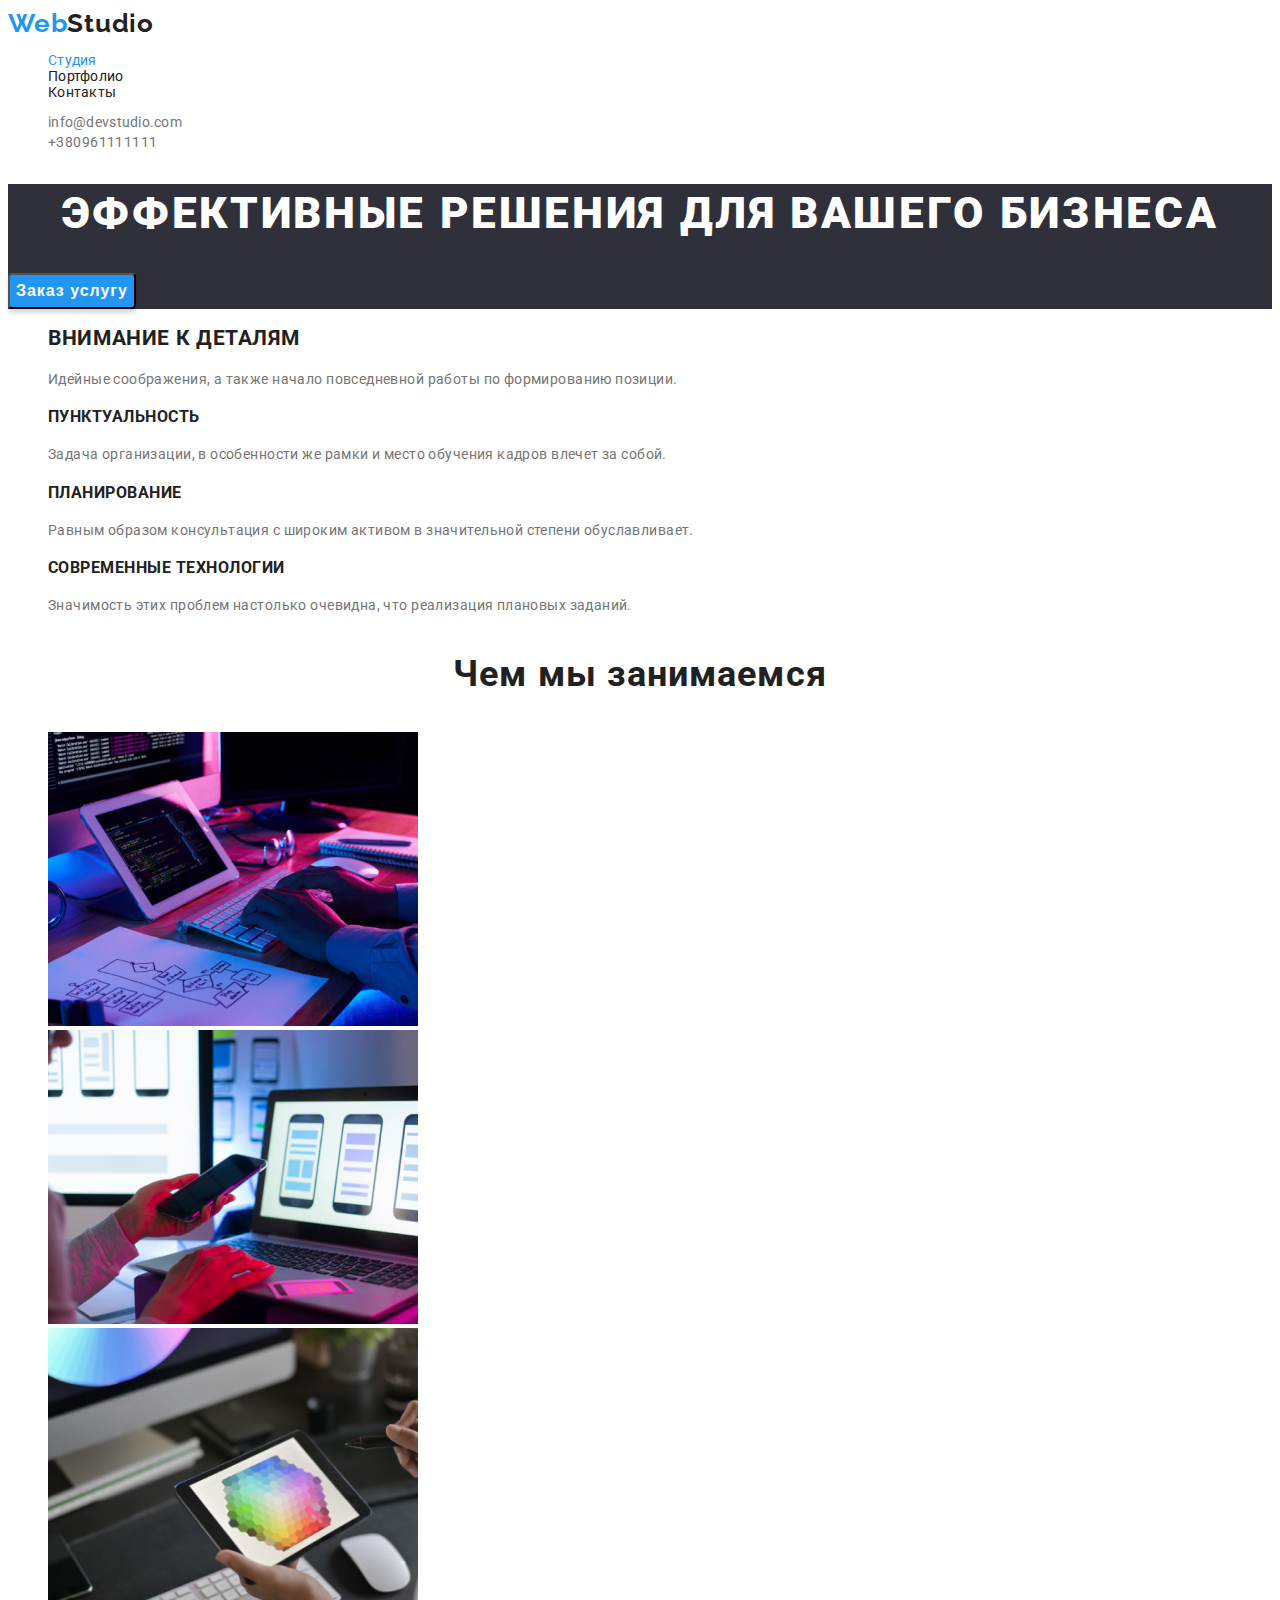
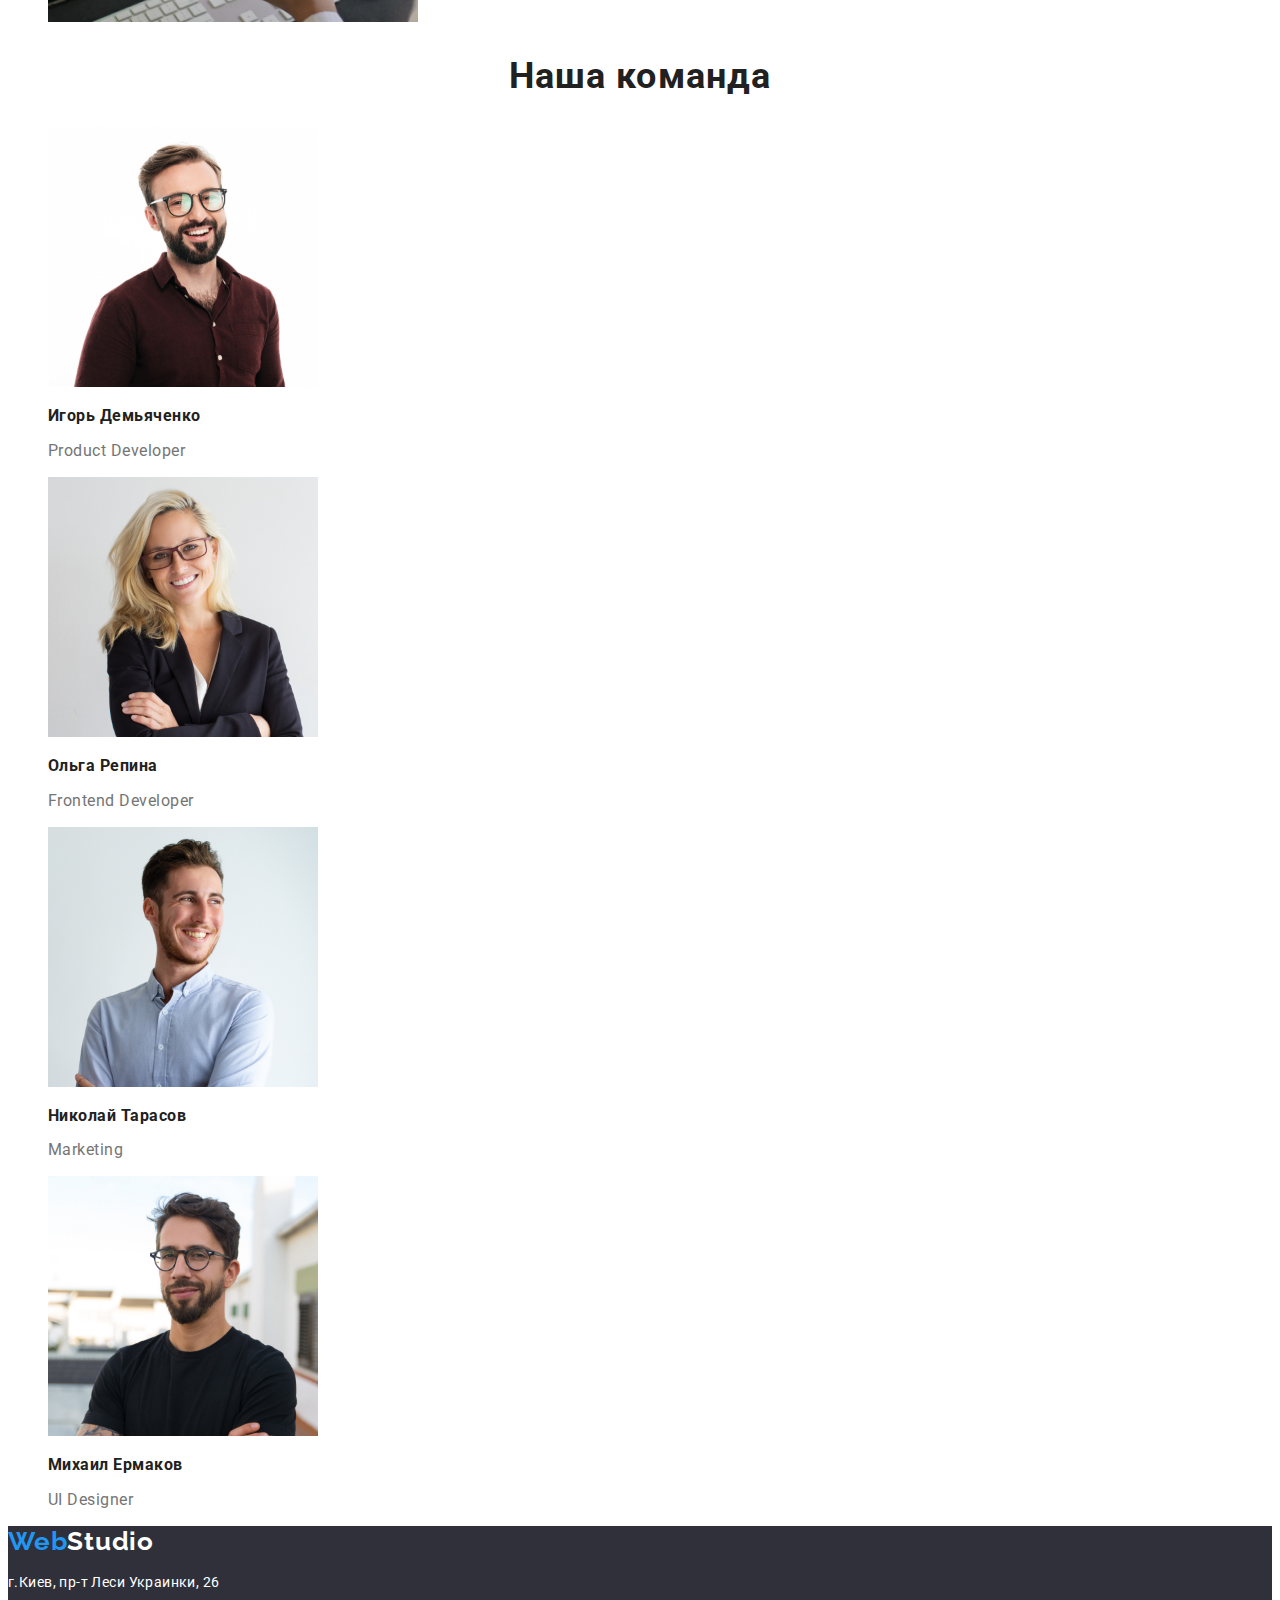
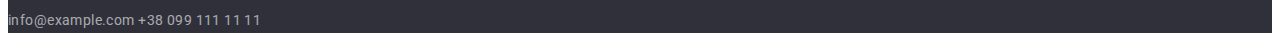
==== commit e873c3ae: "proverka-02" ====
--- a/index.html
+++ b/index.html
@@ -30,7 +30,7 @@
     <main>
         <section class="hero">
             <h1 class="hero-big">Эффективные решения для вашего бизнеса</h1>
-            <button type="button" class="hero_button_form">Заказ услугу</button>
+            <button type="button" class="hero-button-form">Заказ услугу</button>
         </section>
         <section class="section">
             <ul >
@@ -63,22 +63,22 @@
         <section class="section">
             <h2 class="section-title">Наша команда</h2>
             <ul>
-                <li>
+                <li class="section-border">
                     <img src="./images/Igor.D.img.jpg" width="270" alt="Игорь Демьяченко" class="img">
                     <h3 class="section-subtitle">Игорь Демьяченко</h3>
                     <p class="text">Product Developer</p>
                 </li>
-                <li>
+                <li class="section-border">
                     <img src="./images/Olga.img.jpg" width="270" alt="Ольга Репина" class="img">
                     <h3 class="section-subtitle">Ольга Репина</h3>
                     <p class="text">Frontend Developer</p>
                 </li>
-                <li>
+                <li class="section-border">
                     <img src="./images/Nikola.T.img.jpg" width="270" alt="Николай Тарасов" class="img">
                     <h3 class="section-subtitle">Николай Тарасов</h3>
                     <p class="text">Marketing</p>
                 </li>
-                <li>
+                <li class="section-border">
                     <img src="./images/Mixail.N.img.jpg" width="270" alt="Михаил Ермаков" class="img">
                     <h3 class="section-subtitle">Михаил Ермаков</h3>
                     <p class="text">UI Designer</p>
--- a/css/styles.css
+++ b/css/styles.css
@@ -6,13 +6,15 @@
   --accent-color: #212121;
   --back-color: #757575;
   --background-color: #2f303a;
+  --border-color: #f5f4fa;
+  --border-blu: #188ce8;
 }
 
 body {
-  font-family: "Roboto";
-  font-weight: 500;
+  font-family: "Roboto", "sans-serif";
+  font-weight: 400;
   font-size: 14px;
-  line-height: 16px;
+  line-height: 1.14;
   letter-spacing: 0.02em;
 }
 
@@ -46,8 +48,8 @@
   font-family: "Raleway";
   font-weight: bold;
   font-size: 26px;
-  line-height: 31px;
-  /* or 119% */
+  line-height: 1.19;
+
   letter-spacing: 0.03em;
   color: var(--primary-text-color);
 }
@@ -56,64 +58,41 @@
   font-family: "Raleway";
   font-weight: bold;
   font-size: 26px;
-  line-height: 31px;
-  /* or 119% */
+  line-height: 1.19;
+
   letter-spacing: 0.03em;
   color: var(--accent-color);
 }
 
 /*Студия Портфолио*/
 .nav_item_list {
-  font-family: "Roboto";
-  font-weight: 500;
-  font-size: 14px;
-  line-height: 16px;
-  /* or 114% */
-  letter-spacing: 0.02em;
-
   color: var(--primary-text-color);
 }
 
 /*Портфолио*/ /*Котакты*/
 .nav_item {
-  font-family: "Roboto";
-  font-weight: 500;
-  font-size: 14px;
-  line-height: 16px;
-  /* or 114% */
-  letter-spacing: 0.02em;
   color: var(--accent-color);
 }
 
 /*info@devstudio.com*/
 .information {
-  font-family: "Roboto";
-  font-weight: 500;
-  font-size: 14px;
-  line-height: 16px;
-  /* or 114% */
-  letter-spacing: 0.02em;
   color: var(--back-color);
 }
 
 /*tel+380961111111*/
 .telefone {
-  font-family: "Roboto";
-  font-weight: normal;
-  font-size: 14px;
-  line-height: 24px;
-  /* or 171% */
+  line-height: 1.71;
+
   letter-spacing: 0.03em;
   color: var(--back-color);
 }
 
 /*Эффективное решение*/
 .hero-big {
-  font-family: "Roboto";
   font-weight: 900;
   font-size: 44px;
-  line-height: 60px;
-  /* or 136% */
+  line-height: 1.36;
+
   text-align: center;
   letter-spacing: 0.06em;
   text-transform: uppercase;
@@ -122,15 +101,24 @@
 }
 
 /*Заказ услуг*/
-.hero_button_form {
-  font-family: "Roboto";
+.hero-button-form {
   font-weight: 700;
   font-size: 16px;
-  line-height: 30px;
-  /*or 187% */
+  line-height: 1.87;
+
   letter-spacing: 0.06em;
+
+  box-shadow: 0px 4px 4px rgba(0, 0, 0, 0.15);
+  border-radius: 4px;
+
   background-color: var(--primary-text-color);
   color: var(--brand-color);
+
+  cursor: pointer;
+}
+
+.hero-button-form:hover {
+  background: var(--border-blu);
 }
 
 .hero {
@@ -139,54 +127,50 @@
 
 /*Tekst*/
 .section-desc {
-  font-family: "Roboto";
-  font-weight: bold;
-  font-size: 14px;
-  line-height: 16px;
-  /* or 114% */
+  font-weight: bold;
+
   text-transform: uppercase;
   letter-spacing: 0.03em;
   color: var(--accent-color);
 }
 /*Текст описания товаров, и т.д.*/
 .section-text {
-  font-family: "Roboto";
-  font-weight: normal;
-  font-size: 14px;
-  line-height: 24px;
-  /* or 171% */
+  font-weight: normal;
+
+  line-height: 1.71;
+
   letter-spacing: 0.03em;
   color: var(--back-color);
 }
 /*Чем  занимаемся-Наша команда*/
 .section-title {
-  font-family: "Roboto";
   font-weight: bold;
   font-size: 36px;
-  line-height: 42px;
-  /* or 116% */
+  line-height: 1.16;
+
   text-align: center;
   letter-spacing: 0.03em;
   color: var(--accent-color);
 }
-/*Команда наша*/
+/* наша Команда*/
 .section-subtitle {
-  font-family: "Roboto";
-  font-weight: 500;
-  font-size: 16px;
-  line-height: 19px;
-  /*or 118%*/
-  letter-spacing: 0.03em;
-  color: var(--accent-color);
+  font-size: 16px;
+  line-height: 1.18;
+
+  letter-spacing: 0.03em;
+  color: var(--accent-color);
+}
+
+.section-border {
+  background: var(--brand-color);
 }
 
 /*text*/
 .text {
-  font-family: "Roboto";
-  font-weight: normal;
-  font-size: 16px;
-  line-height: 19px;
-  /* or 118% */
+  font-weight: normal;
+  font-size: 16px;
+  line-height: 1.18;
+
   letter-spacing: 0.03em;
   color: var(--back-color);
 }
@@ -196,29 +180,27 @@
   font-family: "Raleway";
   font-weight: bold;
   font-size: 26px;
-  line-height: 31px;
-  /* or 119% */
+  line-height: 1.19;
+
   letter-spacing: 0.03em;
   color: var(--primary-text-color);
 }
 /*addresa i tel*/
 .inform {
-  font-family: "Roboto";
-  font-weight: normal;
-  font-size: 14px;
-  line-height: 24px;
-  /* or 171% */
+  font-weight: normal;
+
+  line-height: 1.71;
+
   letter-spacing: 0.03em;
   color: rgba(255, 255, 255, 0.6);
 }
 /*г.Киев пр-т ЛесиУкр*/
 .address {
-  font-family: "Roboto";
   font-style: normal;
   font-weight: normal;
-  font-size: 14px;
-  line-height: 24px;
-  /* or 171% */
+
+  line-height: 1.71;
+
   letter-spacing: 0.03em;
   color: var(--brand-color);
 }
@@ -227,14 +209,19 @@
 
 /*Кнопки*/
 .button {
-  font-family: "Roboto";
+  font-family: Roboto;
+  font-style: normal;
   font-weight: 500;
   font-size: 16px;
-  line-height: 26px;
-  /* or 162% */
+  line-height: 1.62;
+
   text-align: center;
   letter-spacing: 0.03em;
-  color: var(--accent-color);
+
+  border: var(--border-color);
+  border-radius: 4px;
+
+  cursor: pointer;
 }
 
 /*Тексты заголовков 2-й лист*/
@@ -242,20 +229,17 @@
 /*Проект*/ /*Проект Бох*/ /*Инспиратион*/
 /*Лиметед*/ /*ЛАБ*/ /*Гровинг*/
 .subject {
-  font-family: "Roboto";
   font-weight: bold;
   font-size: 18px;
-  line-height: 36px;
-  /*or 200% */
+  line-height: 2;
+
   letter-spacing: 0.06em;
   color: var(--accent-color);
 }
 .subtitle-text {
-  font-family: "Roboto";
-  font-weight: normal;
-  font-size: 16px;
-  line-height: 30px;
-  /* or 187% */
+  font-weight: normal;
+  font-size: 16px;
+  line-height: 1.87;
 
   letter-spacing: 0.03em;
   color: var(--back-color);
@@ -265,8 +249,8 @@
   font-family: "Raleway";
   font-weight: bold;
   font-size: 26px;
-  line-height: 31px;
-  /* or 119% */
+  line-height: 1.19;
+
   letter-spacing: 0.03em;
   color: var(--brand-color);
 }
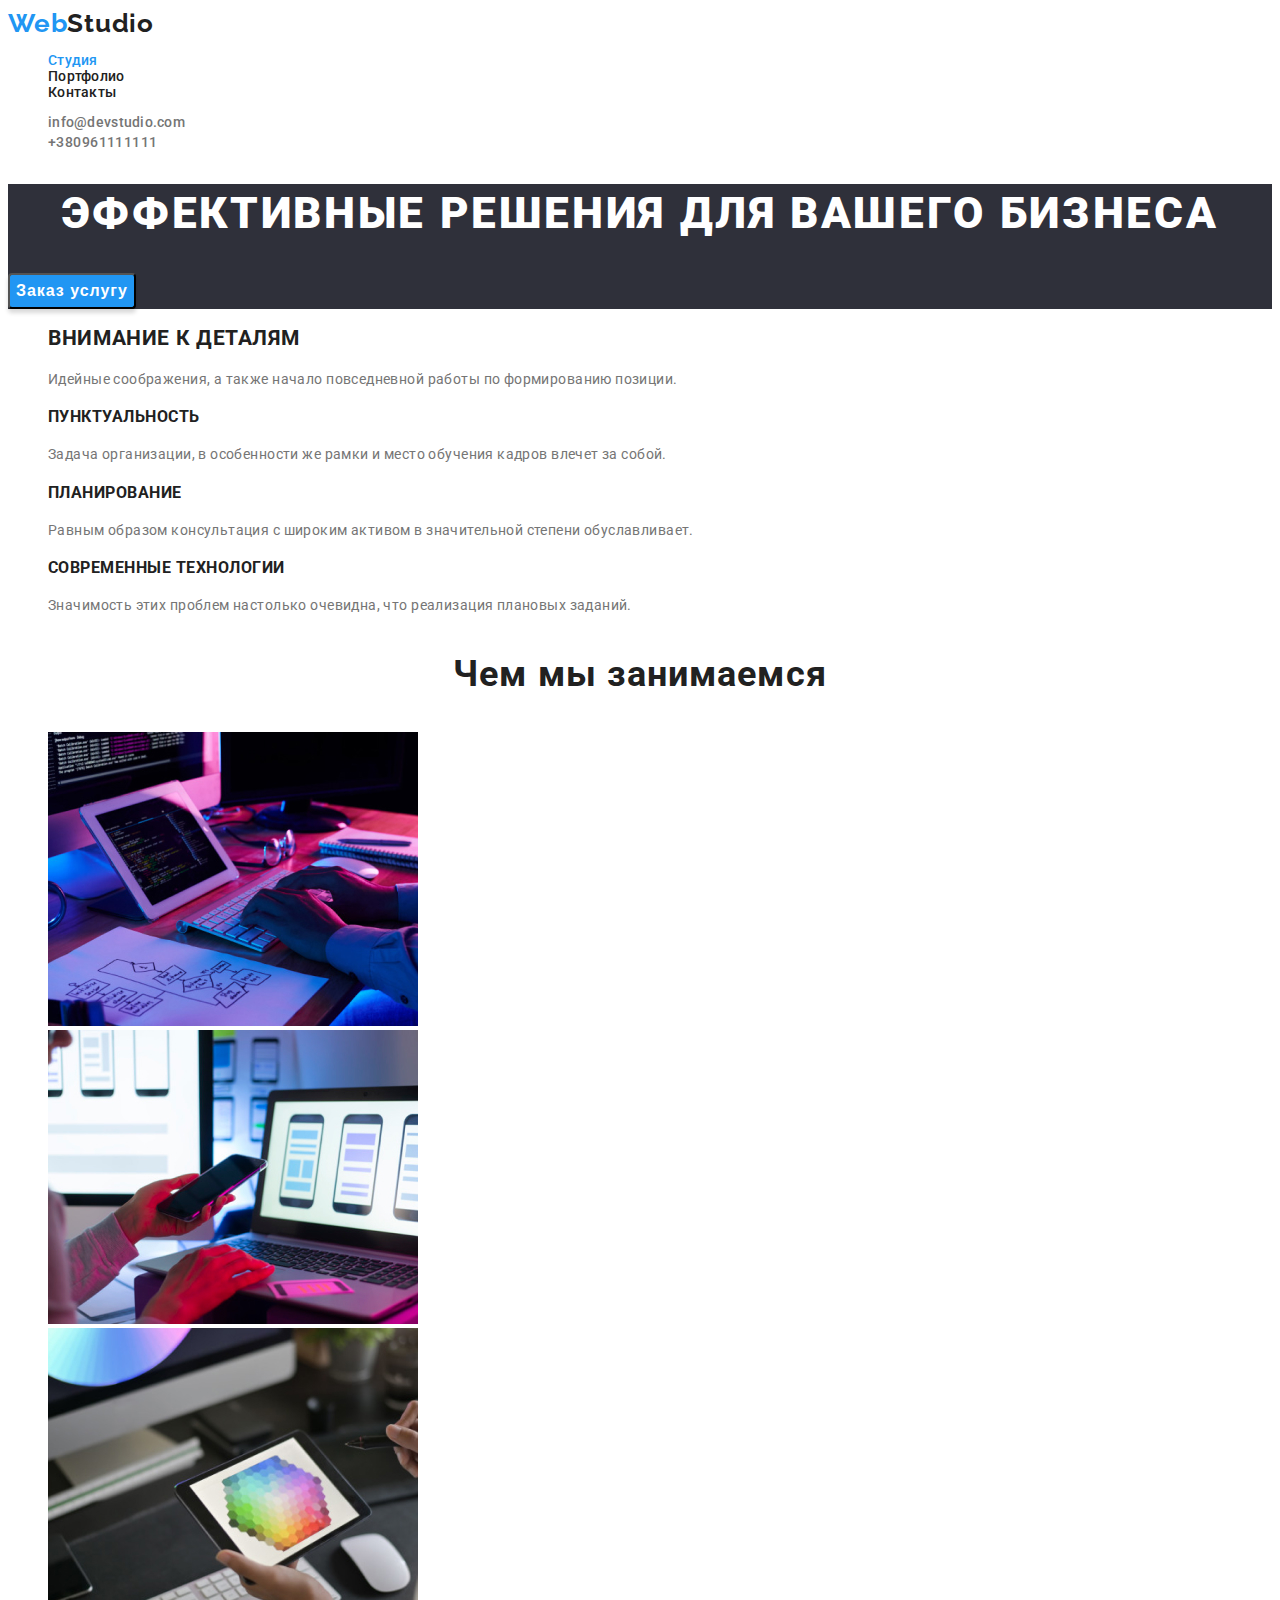
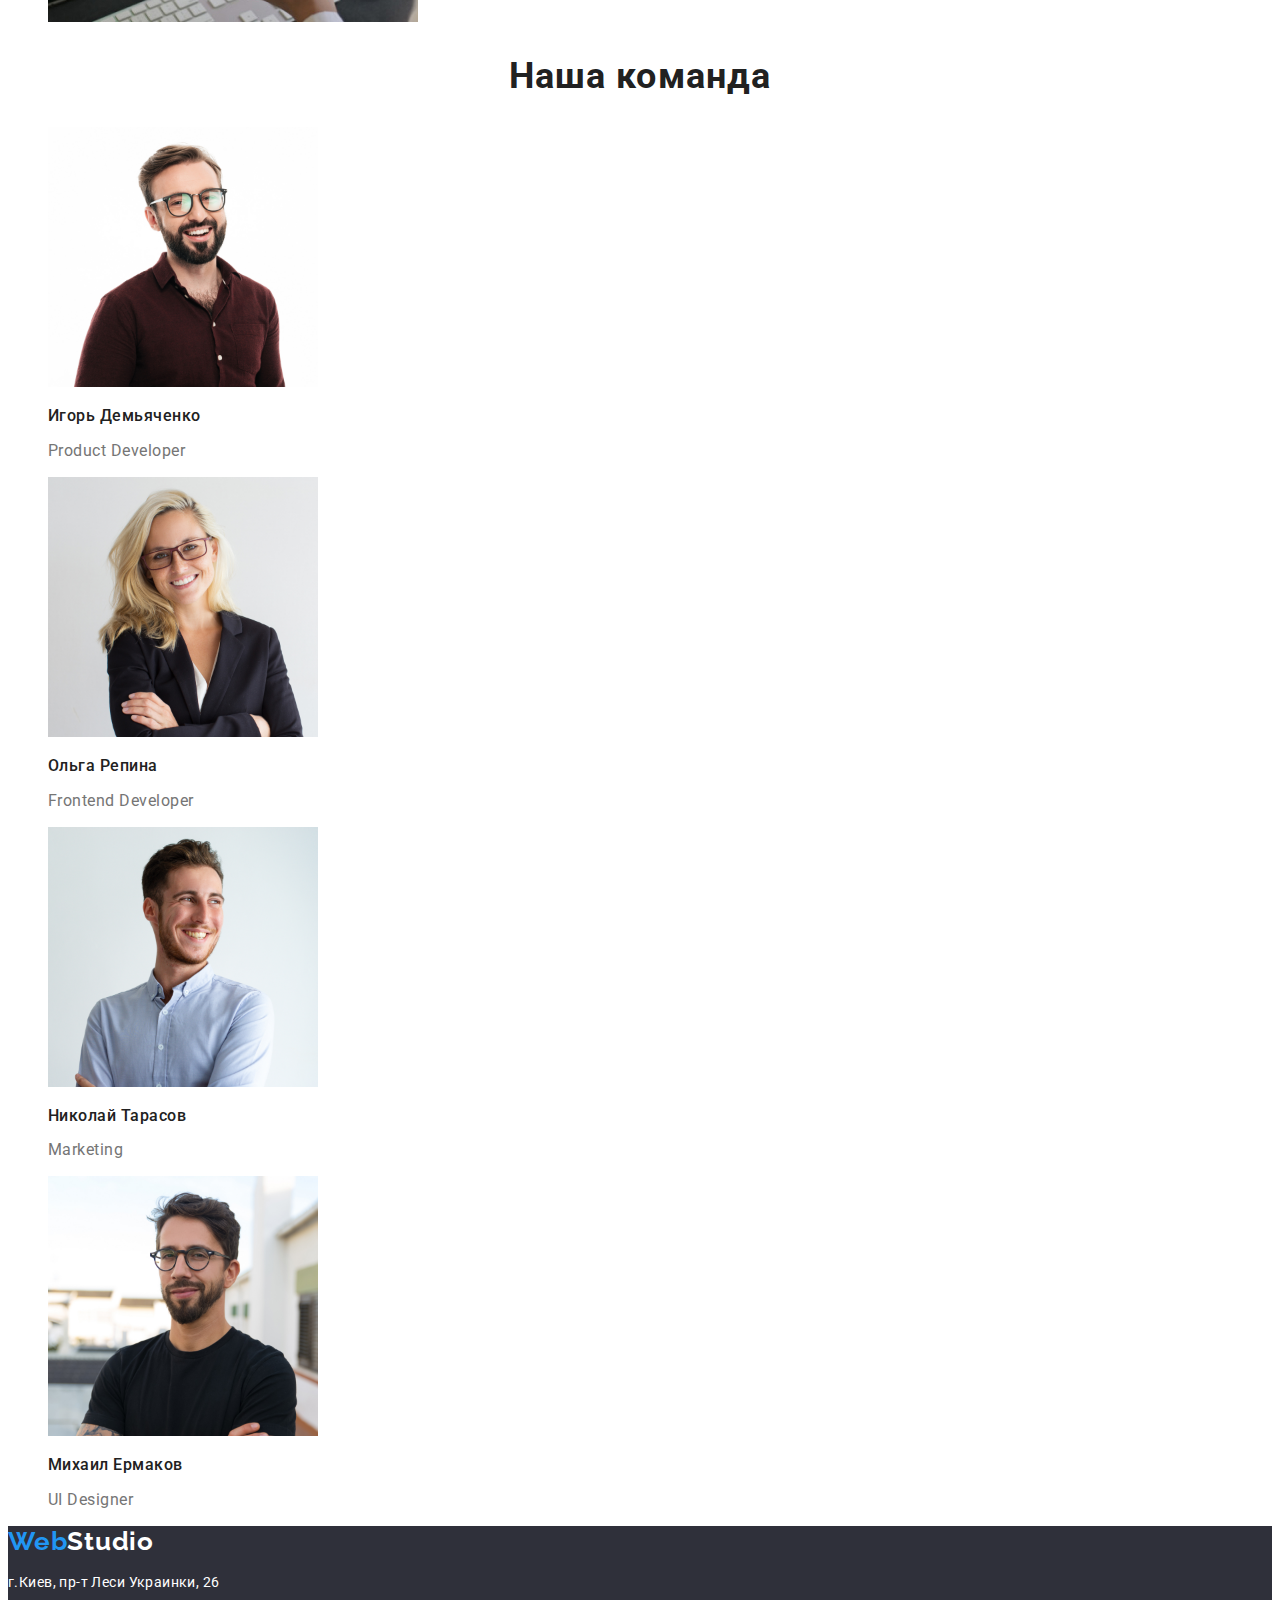
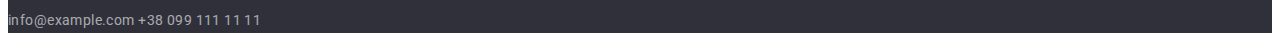
==== commit e9fc6f2c: "28.09.proverka 02" ====
--- a/index.html
+++ b/index.html
@@ -7,8 +7,8 @@
     <link rel="preconnect" href="https://fonts.googleapis.com">
     <link rel="preconnect" href="https://fonts.gstatic.com">
     <link
-        href="https://fonts.googleapis.com/css2?family=Raleway:wght@700&family=Roboto:ital,wght@0,500;0,700;0,900;1,400&display=swap"
-        rel="stylesheet">
+        href="https://fonts.googleapis.com/css2?family=Raleway:wght@700&family=Roboto:wght@400;500;700;900&display=swap"
+     rel="stylesheet">
     <title>Домашние задание #2</title> 
     <link rel="stylesheet" href="./css/styles.css">
 </head>
--- a/css/styles.css
+++ b/css/styles.css
@@ -66,21 +66,25 @@
 
 /*Студия Портфолио*/
 .nav_item_list {
+  font-weight: 500;
   color: var(--primary-text-color);
 }
 
 /*Портфолио*/ /*Котакты*/
 .nav_item {
+  font-weight: 500;
   color: var(--accent-color);
 }
 
 /*info@devstudio.com*/
 .information {
+  font-weight: 500;
   color: var(--back-color);
 }
 
 /*tel+380961111111*/
 .telefone {
+  font-weight: 500;
   line-height: 1.71;
 
   letter-spacing: 0.03em;
@@ -154,6 +158,7 @@
 }
 /* наша Команда*/
 .section-subtitle {
+  font-weight: 500;
   font-size: 16px;
   line-height: 1.18;
 
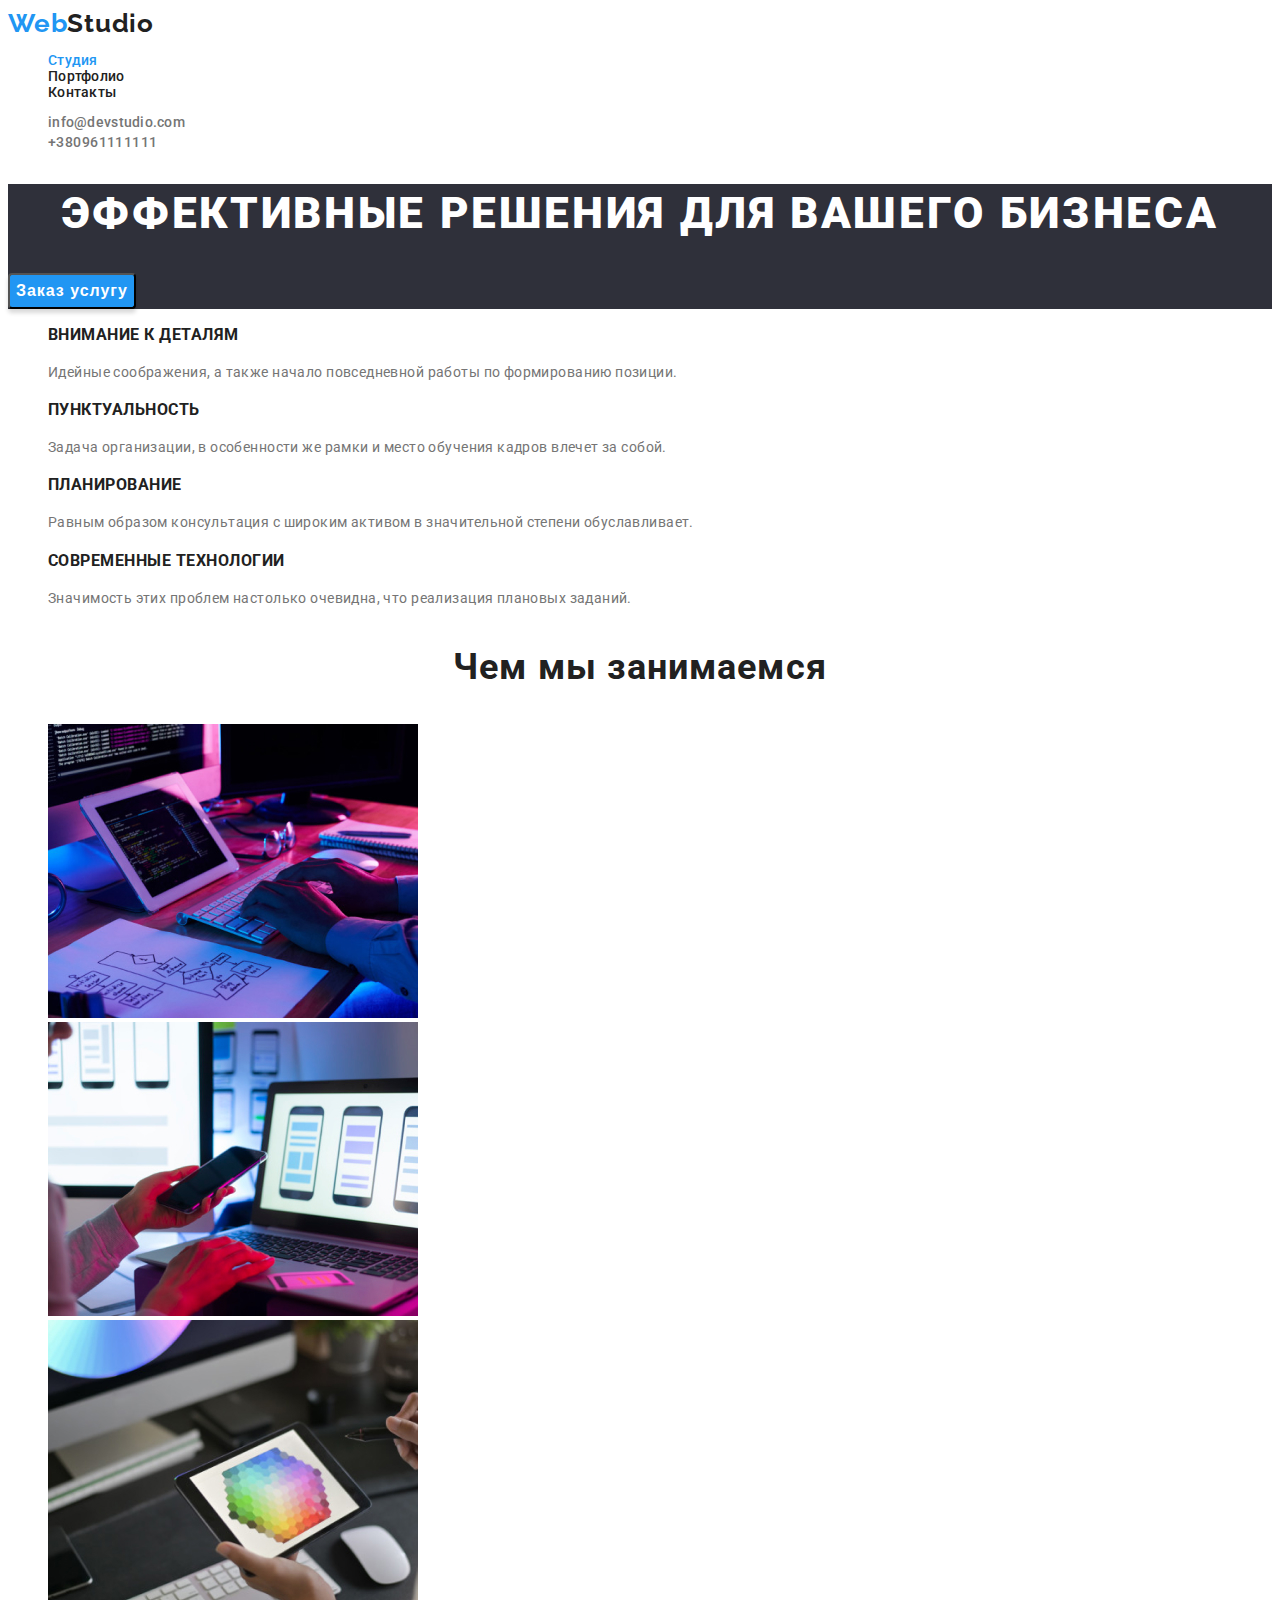
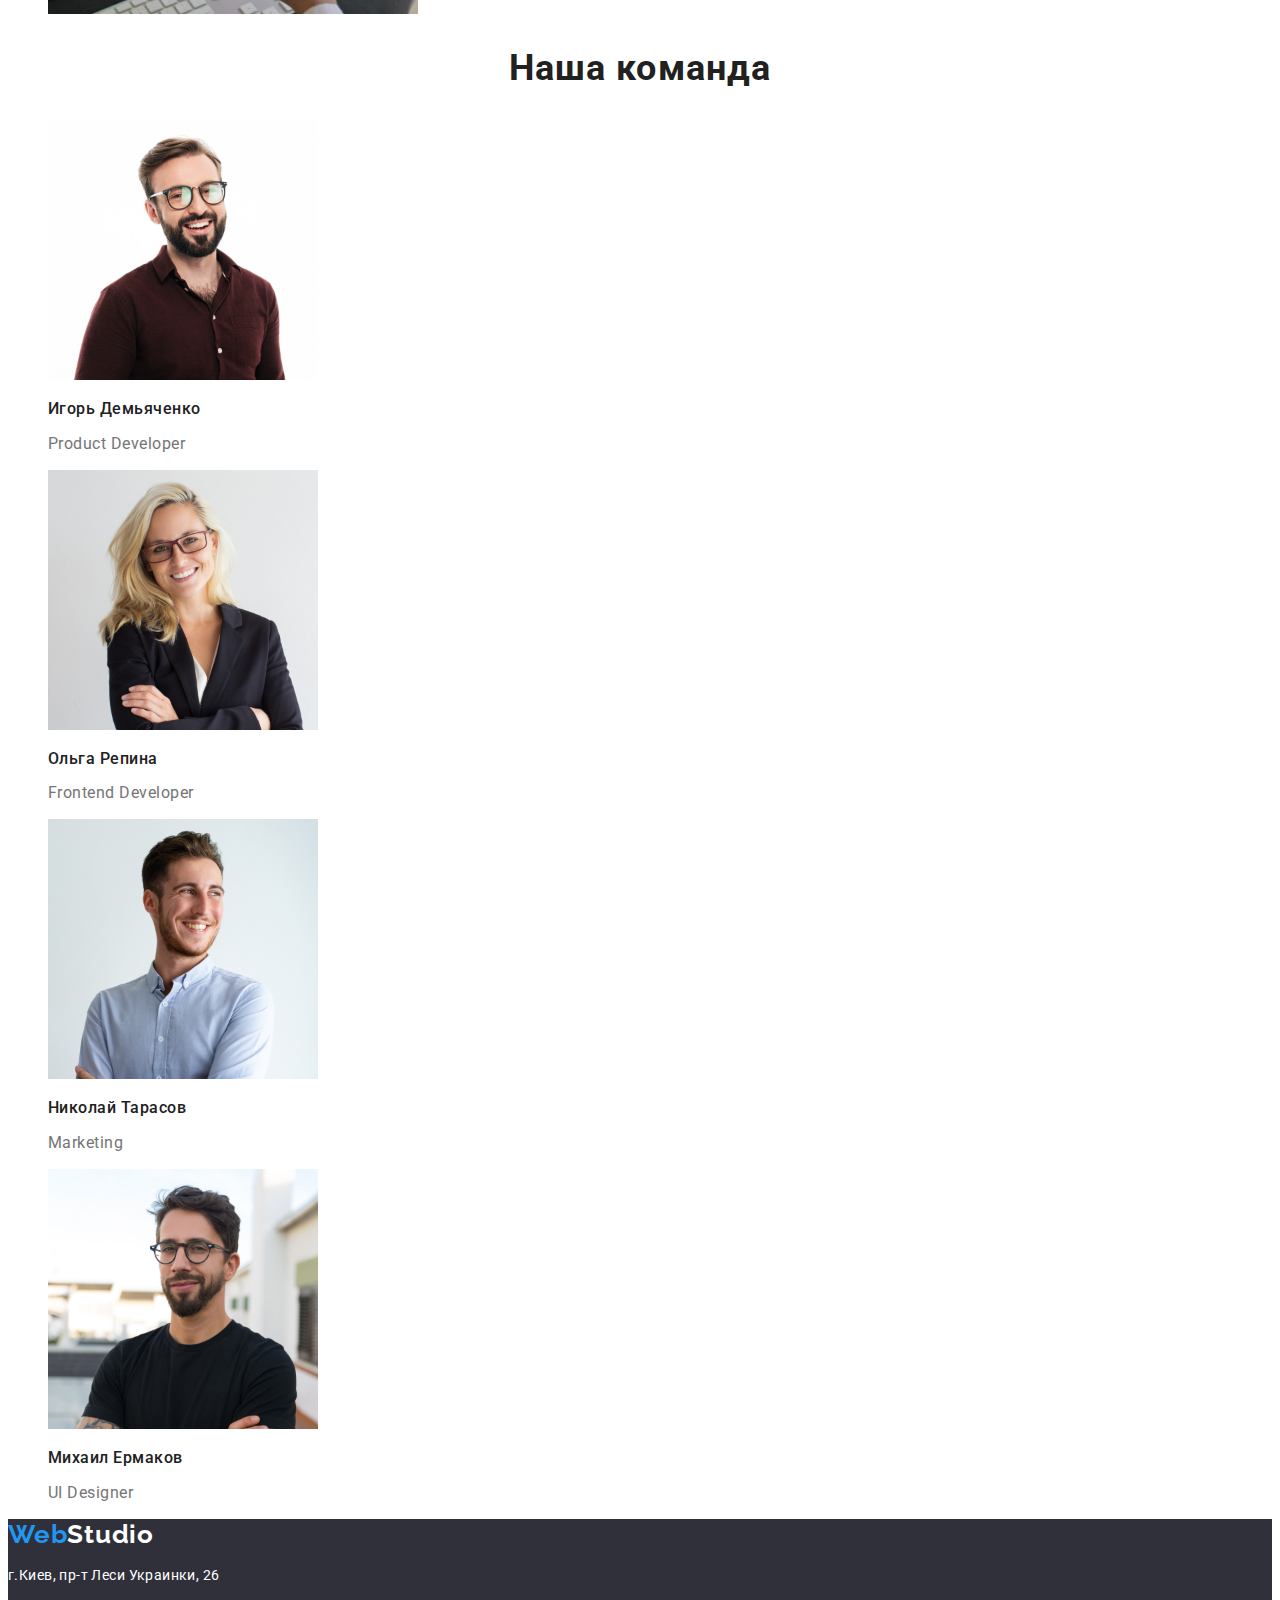
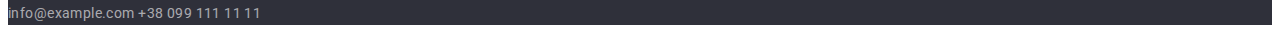
==== commit 1542966d: "proverka 02" ====
--- a/index.html
+++ b/index.html
@@ -35,7 +35,7 @@
         <section class="section">
             <ul >
                 <li>
-                    <h2 class="section-desc">Внимание к деталям</h2>
+                    <h3 class="section-desc">Внимание к деталям</h3>
                     <p class="section-text">Идейные соображения, а также начало повседневной работы по формированию позиции.</p>
                 </li>
                 <li>
--- a/css/styles.css
+++ b/css/styles.css
@@ -11,7 +11,7 @@
 }
 
 body {
-  font-family: "Roboto", "sans-serif";
+  font-family: "Roboto", sans-serif;
   font-weight: 400;
   font-size: 14px;
   line-height: 1.14;
